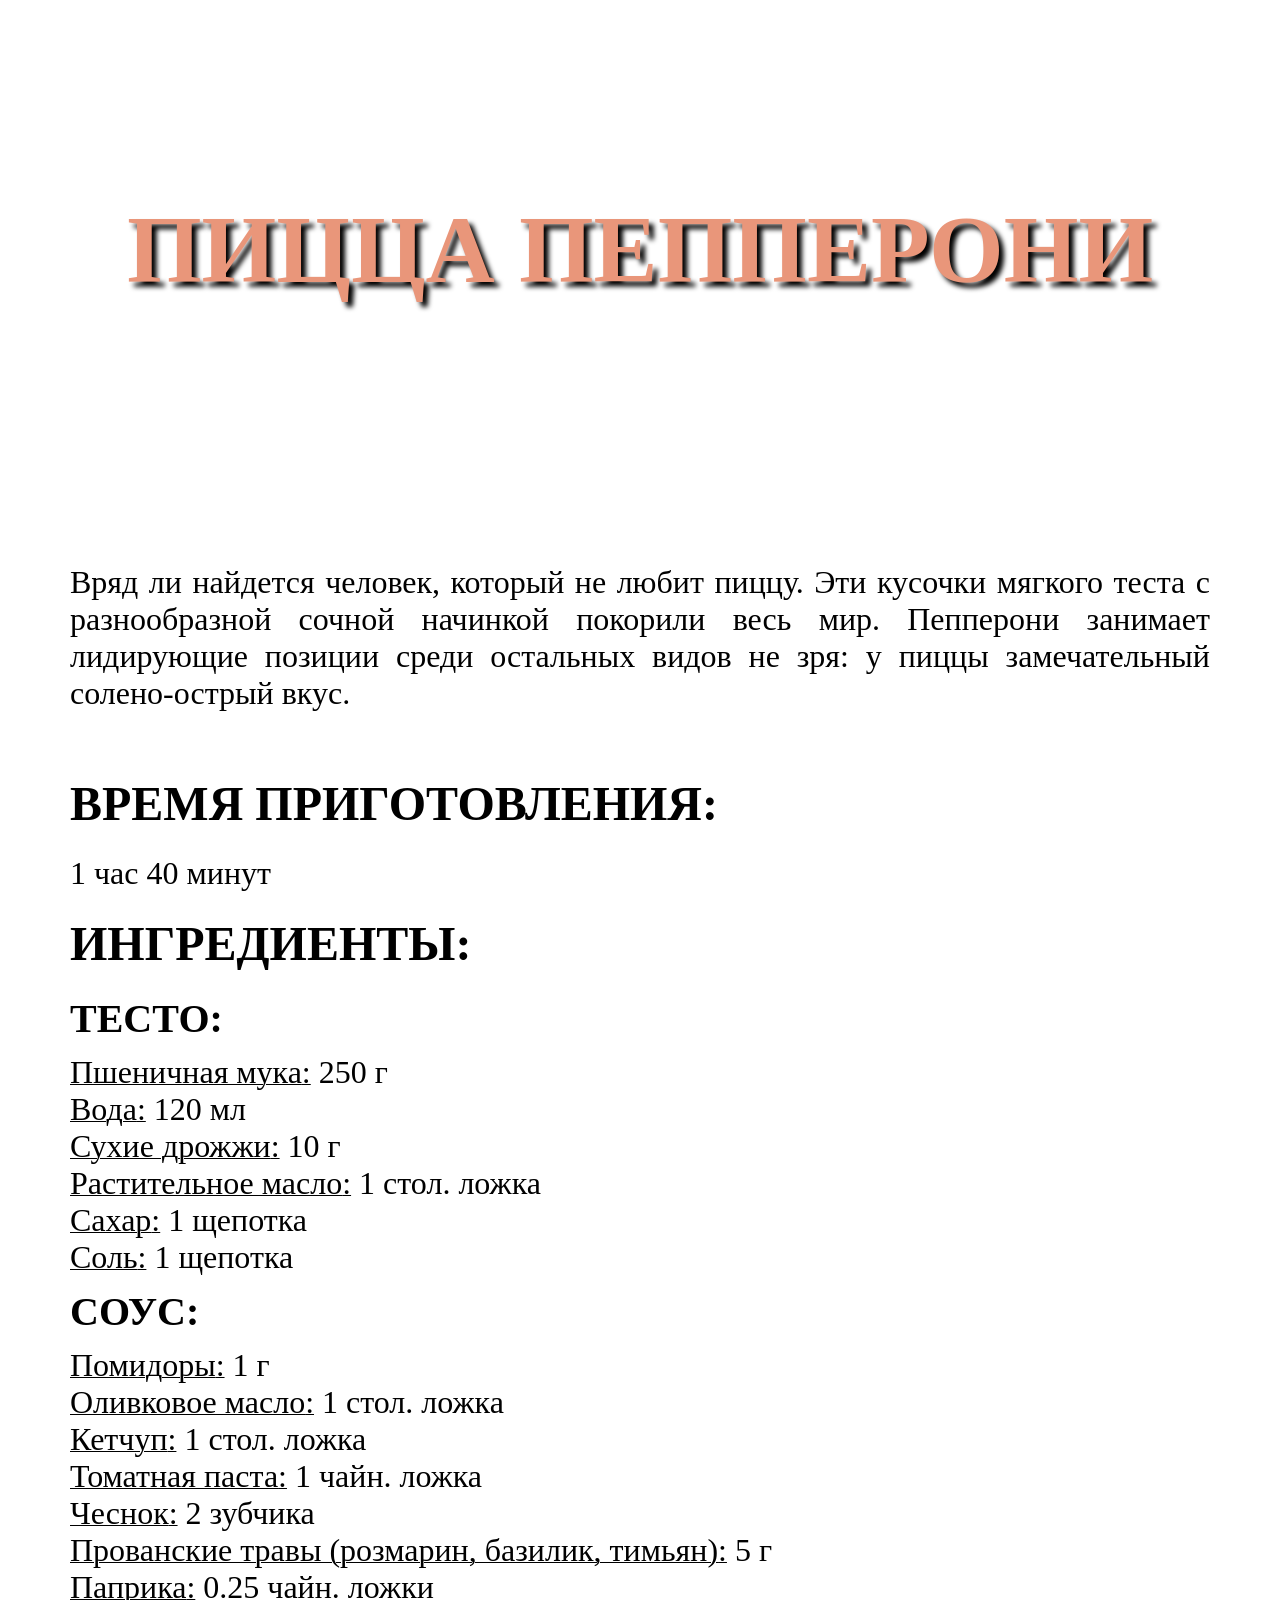
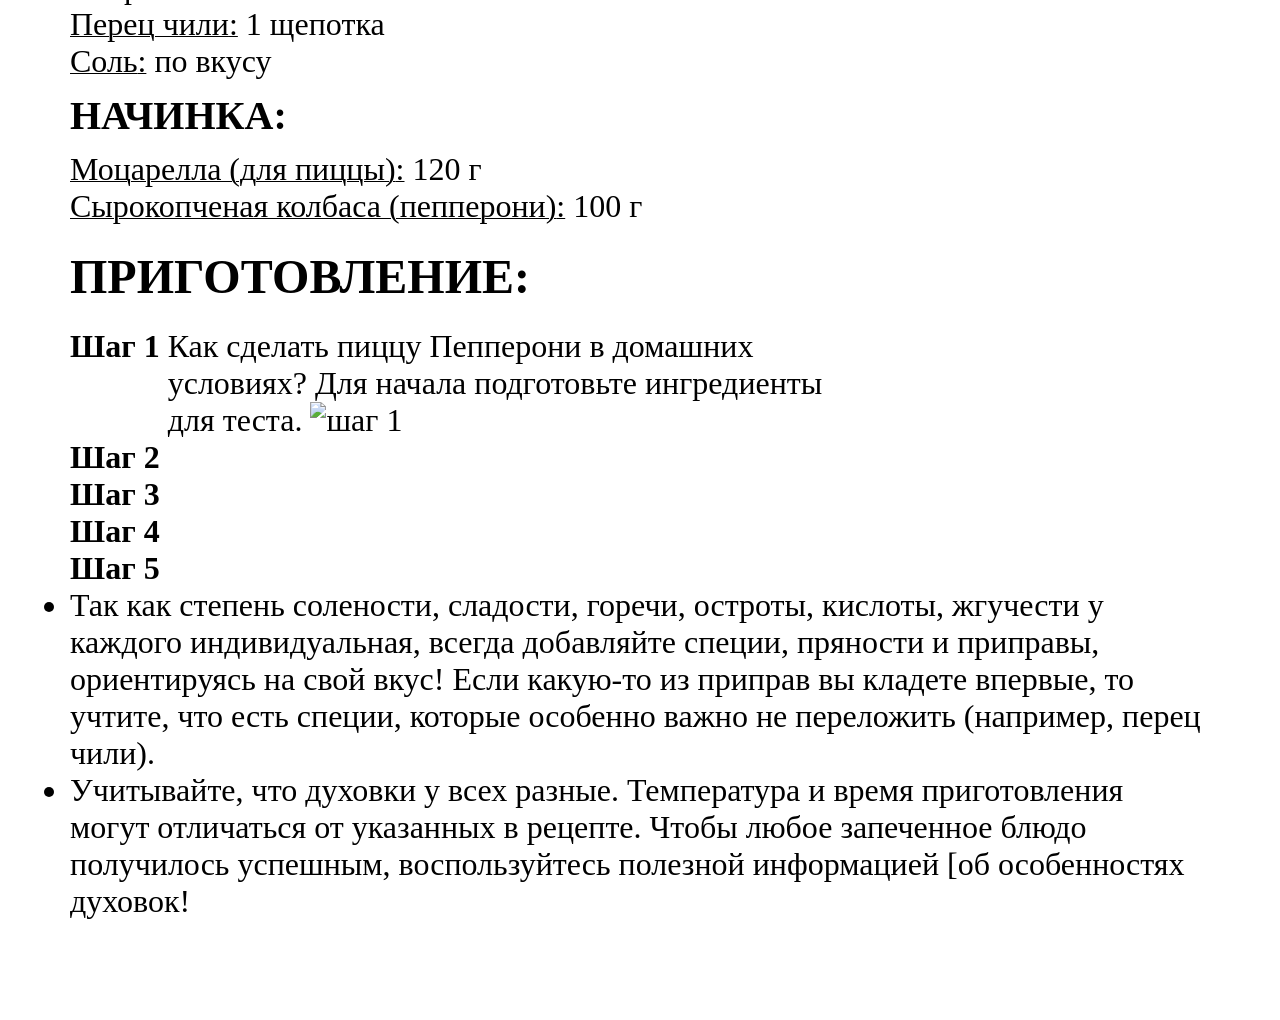
==== index.html @ 0c483773 "Доделано до приготовления" ====
<!DOCTYPE html>
<html lang="en">
<head>
    <meta charset="UTF-8">
    <meta name="viewport" content="width=device-width, initial-scale=1.0">
    <title>Рецепт пиццы пепперони</title>
    <link rel="stylesheet" href="style.css">
</head>
<body>
    <h1>Пицца пепперони</h1>
    <div class="container">
        <p class="desc">
            Вряд ли найдется человек, который не любит пиццу. Эти кусочки мягкого теста с разнообразной сочной начинкой покорили весь мир. Пепперони занимает лидирующие позиции среди остальных видов не зря: у пиццы замечательный солено-острый вкус.
        </p>
        <h2>Время приготовления:</h2>
        <p>1 час 40 минут</p>
        <h2>Ингредиенты:</h2>

        <h3>ТЕСТО:</h3>
        <dl>
            <dt>Пшеничная мука</dt>
            <dd>250 г</dd>
            <br />
            <dt>Вода</dt>
            <dd>120 мл</dd>
            <br />
            <dt>Сухие дрожжи</dt>
            <dd>10 г</dd>
            <br />
            <dt>Растительное масло</dt>
            <dd>1 стол. ложка</dd>
            <br />
            <dt>Сахар</dt>
            <dd>1 щепотка</dd>
            <br />
            <dt>Соль</dt>
            <dd>1 щепотка</dd>            
        </dl>

        <h3>СОУС:</h3>
        <dl>
            <dt>Помидоры</dt>
            <dd>1 г</dd>
            <br />
            <dt>Оливковое масло</dt>
            <dd>1 стол. ложка</dd>
            <br />
            <dt>Кетчуп</dt>
            <dd>1 стол. ложка</dd>
            <br />
            <dt>Томатная паста</dt>
            <dd>1 чайн. ложка</dd>
            <br />
            <dt>Чеснок</dt>
            <dd>2 зубчика</dd>
            <br />
            <dt>Прованские травы (розмарин, базилик, тимьян)</dt>
            <dd>5 г</dd> 
            <br />
            <dt>Паприка</dt>    
            <dd>0.25 чайн. ложки</dd>
            <br />  
            <dt>Перец чили</dt>    
            <dd>1 щепотка</dd>
            <br /> 
            <dt>Соль</dt>    
            <dd>по вкусу</dd>
        </dl>

        <h3>НАЧИНКА:</h3>
        <dl>
            <dt>Моцарелла (для пиццы)</dt>    
            <dd>120 г</dd>
            <br /> 
            <dt>Сырокопченая колбаса (пепперони)</dt>    
            <dd>100 г</dd>
        </dl>
      
        <h2>Приготовление:</h2>
        <ol>
            <li>
                <p>
                    Как сделать пиццу Пепперони в домашних условиях? Для начала подготовьте ингредиенты для теста.
                    <img class="step-img" src="images/step1.jpg" alt="шаг 1" />
                </p>
                
            </li>
            <li>
                
            </li>
            <li>
                
            </li>
            <li>
                
            </li>
            <li>
                
            </li>
        </ol>

        <ul>
            <li>
                Так как степень солености, сладости, горечи, остроты, кислоты, жгучести у каждого индивидуальная, всегда добавляйте специи, пряности и приправы, ориентируясь на свой вкус! Если какую-то из приправ вы кладете впервые, то учтите, что есть специи, которые особенно важно не переложить (например, перец чили).
            </li>
            <li>
                Учитывайте, что духовки у всех разные. Температура и время приготовления могут отличаться от указанных в рецепте. Чтобы любое запеченное блюдо получилось успешным, воспользуйтесь полезной информацией [об особенностях духовок!
            </li>
        </ul>
    </div>
    
</body>
</html>
---- style.css ----
* {
    padding: 0;
    margin: 0;
    box-sizing: border-box;
}

h1 {
    background-image: url("images/bg.jpg");
    background-size: cover;
    background-position: center 70%;
    text-align: center;
    text-transform: uppercase;
    font-size: 6em;
    line-height: 500px;
    color: darksalmon;
    text-shadow: 5px 5px 5px black;
}

h2 {
    font-size: 3em;
    text-transform: uppercase;
    margin-top: 0.5em;
    margin-bottom: 0.5em;
}

h3 {
    font-size: 2.5em;
    text-transform: uppercase;
    margin-top: 0.3em;
    margin-bottom: 0.3em;
}

p, dl, ol, ul {
    font-size: 2em;
}

dt {
    text-decoration: underline 0.5px;
}

dt::after {
    content: ': ';
  }

dd, dt {
    display: inline-block;
}

ol {
    list-style-position: inside;
    list-style-type: none;
    counter-reset: number;
}

ol li::before {
    content: 'Шаг ' counter(number);
    counter-increment: number;
    font-weight: bold;
}

ol p {
    font-size: 1em;
    display: inline-block;
    margin-right: 20px;
    max-width: calc(100% - 460px);
    vertical-align: top;
}

.container {
    width: 1140px;
    margin: 0 auto 100px auto;
}

.desc {
    text-align: justify;
    font-size: 2em;
    margin: 2em 0em;
}

.step-img {
    max-width: 400px;
}
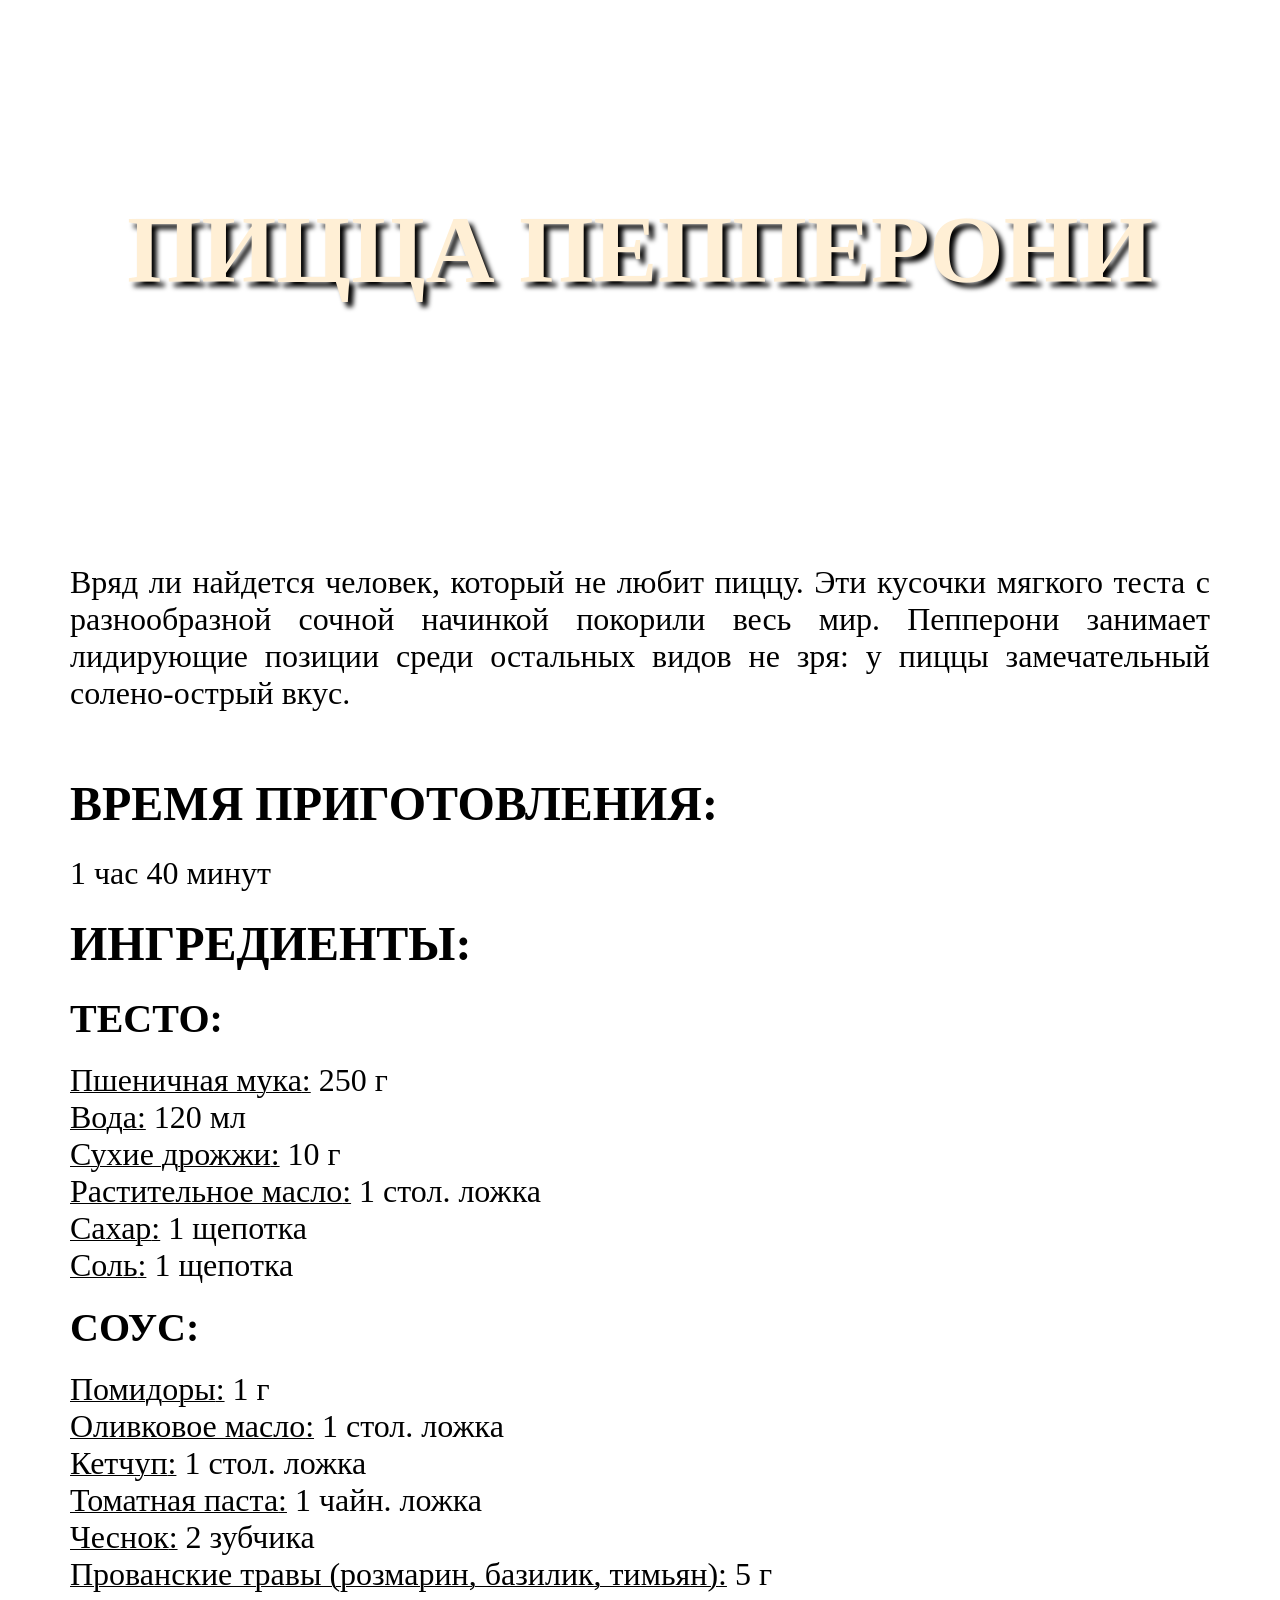
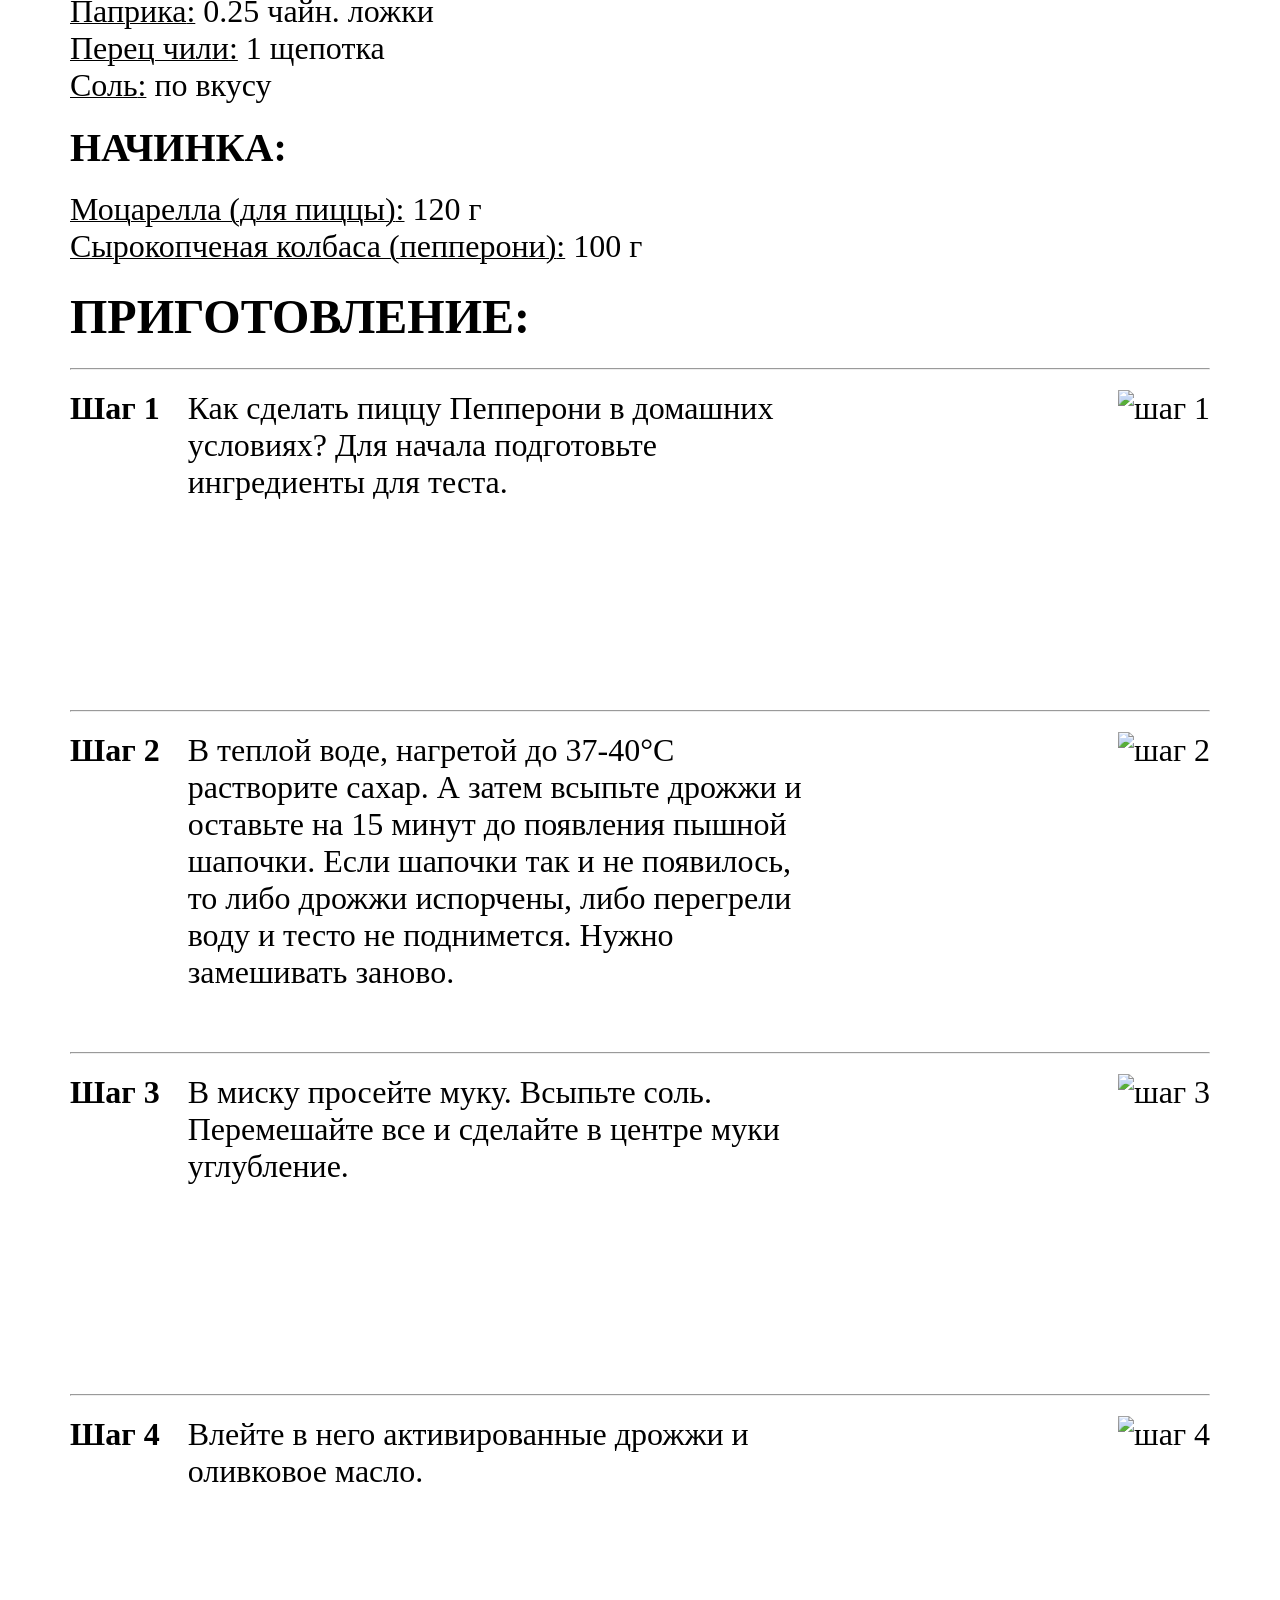
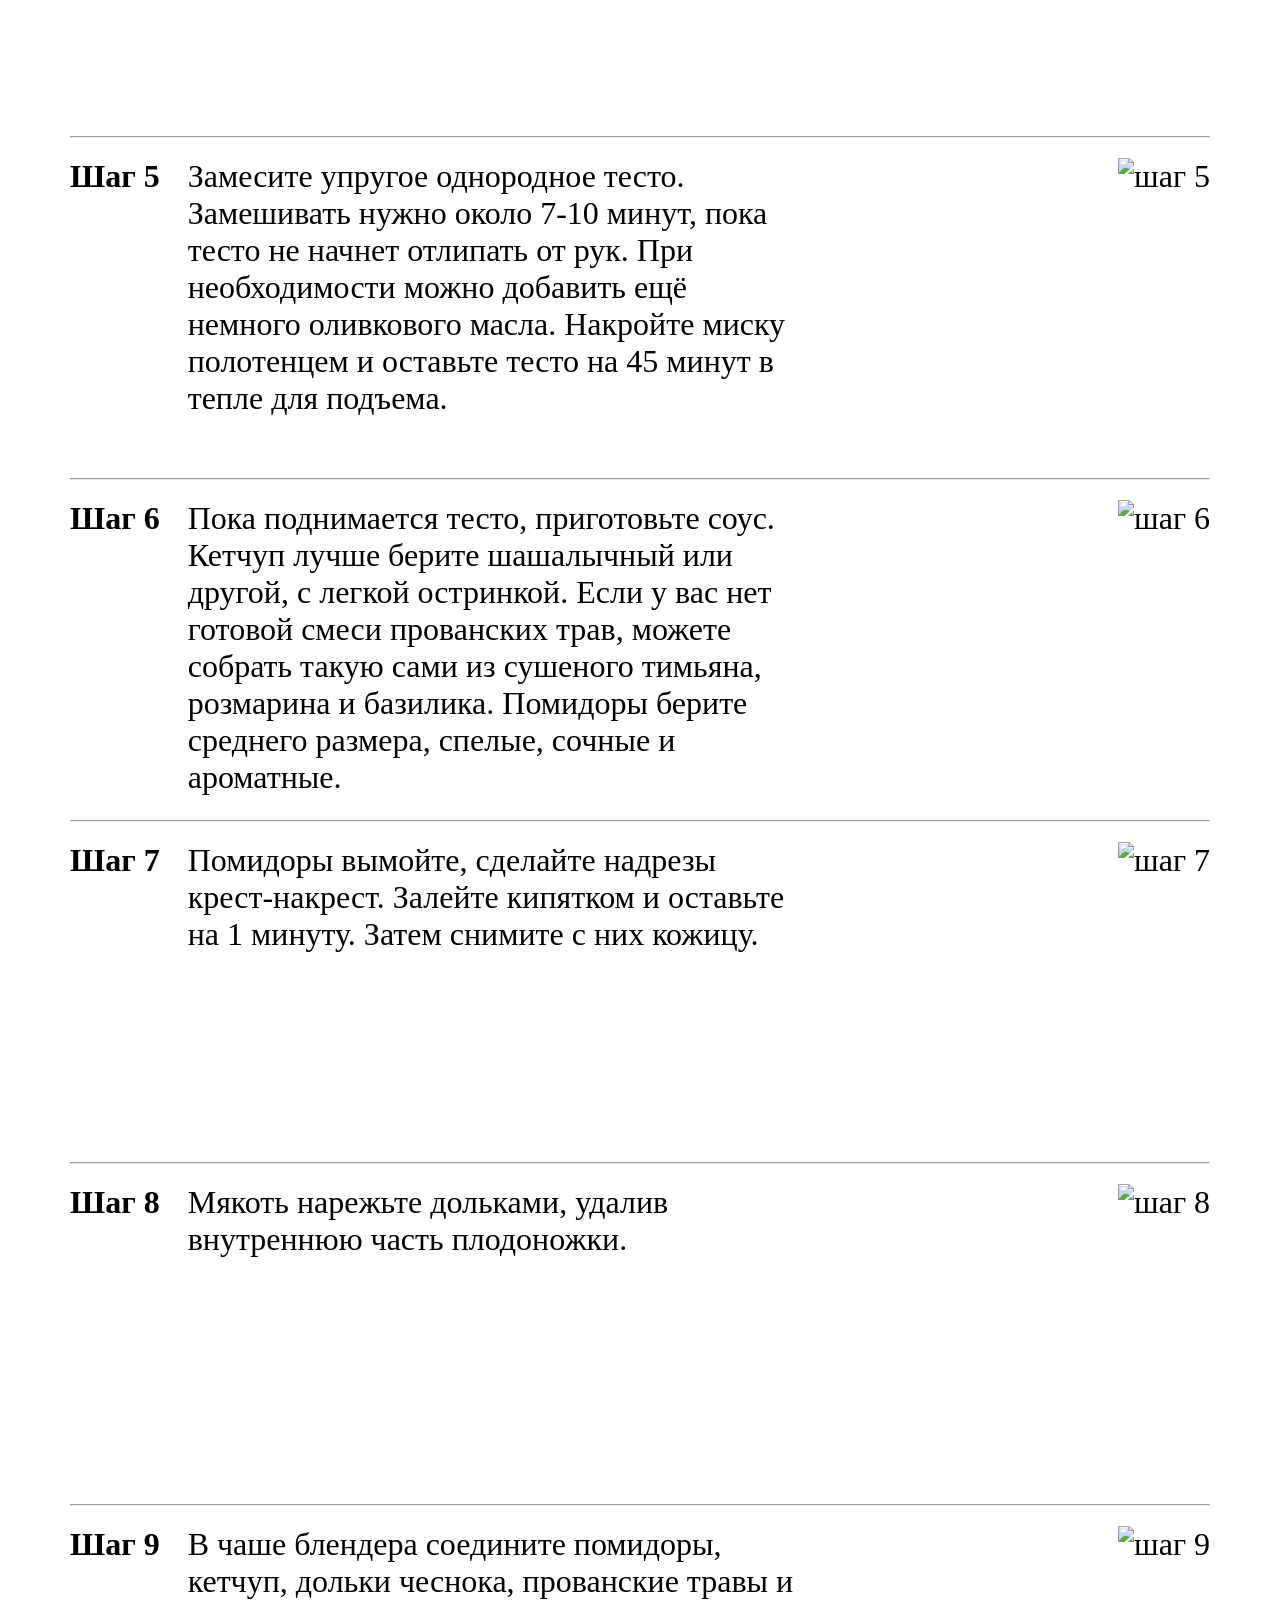
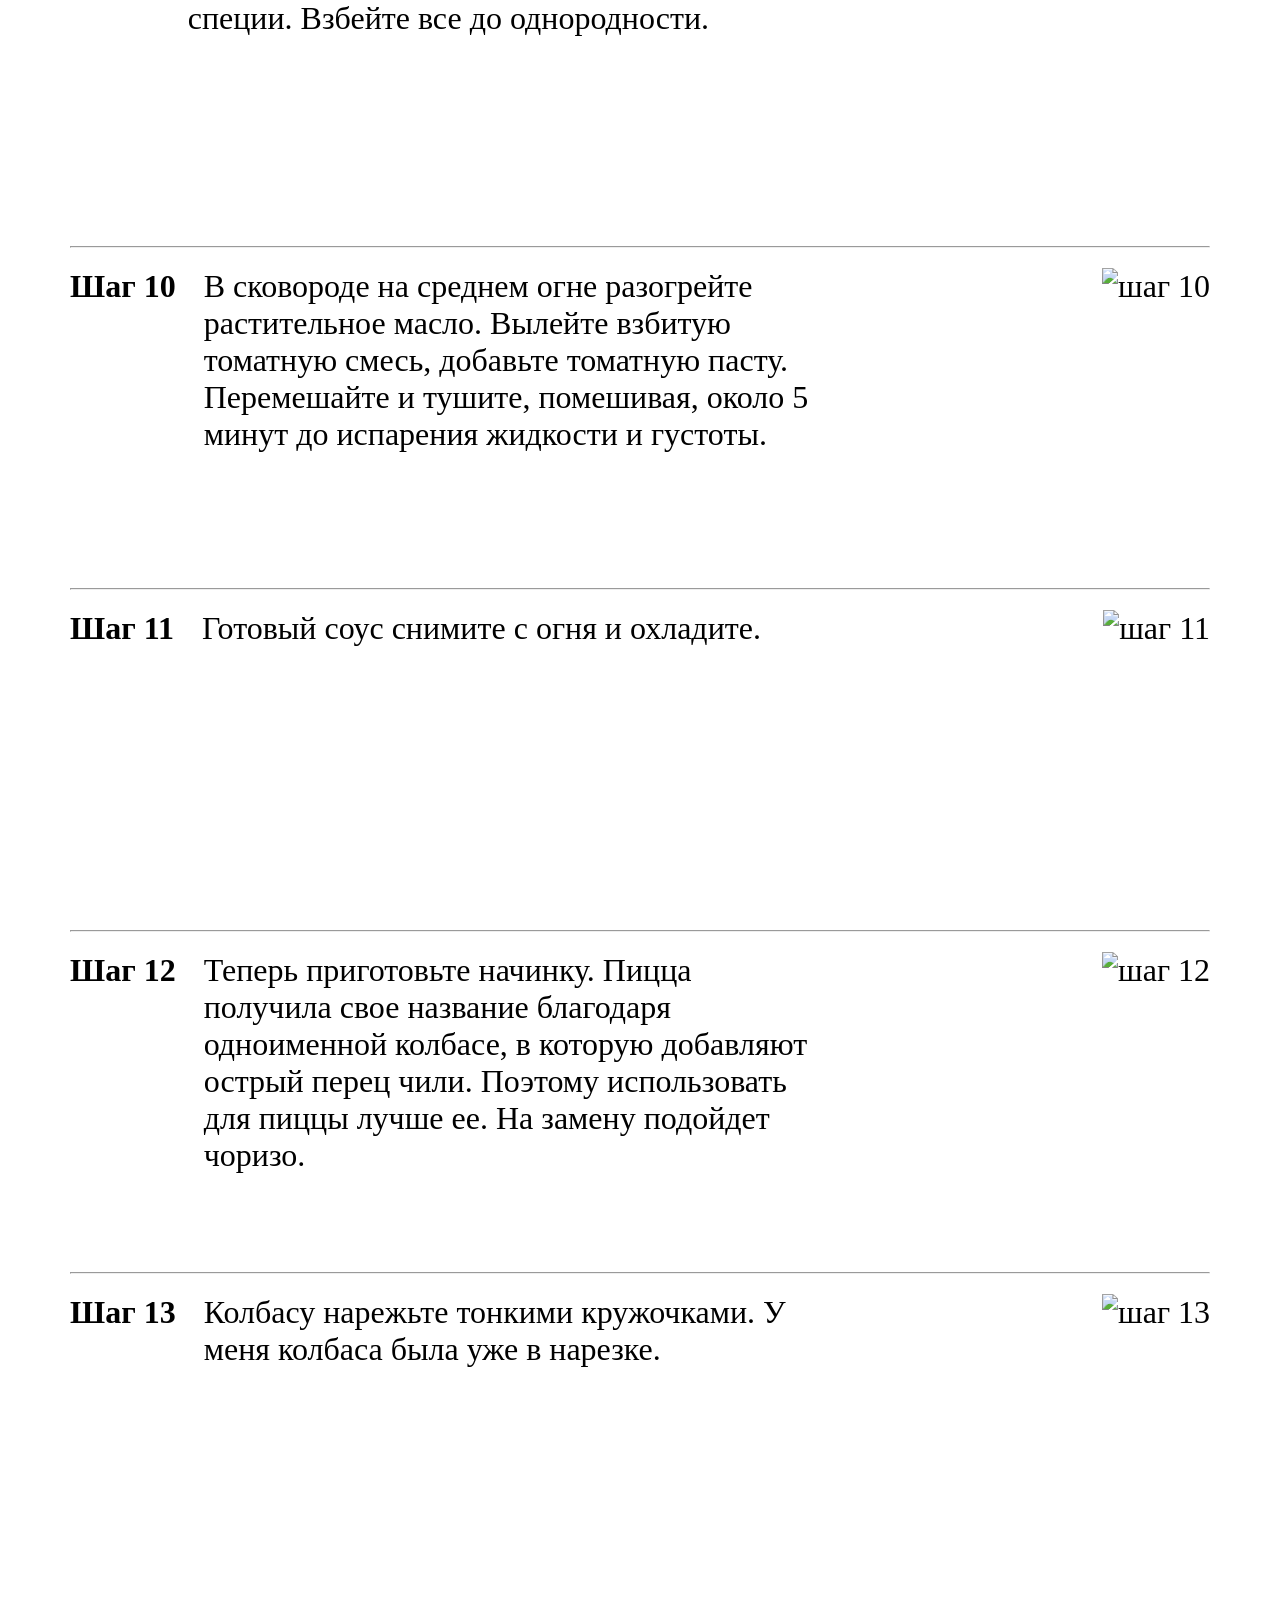
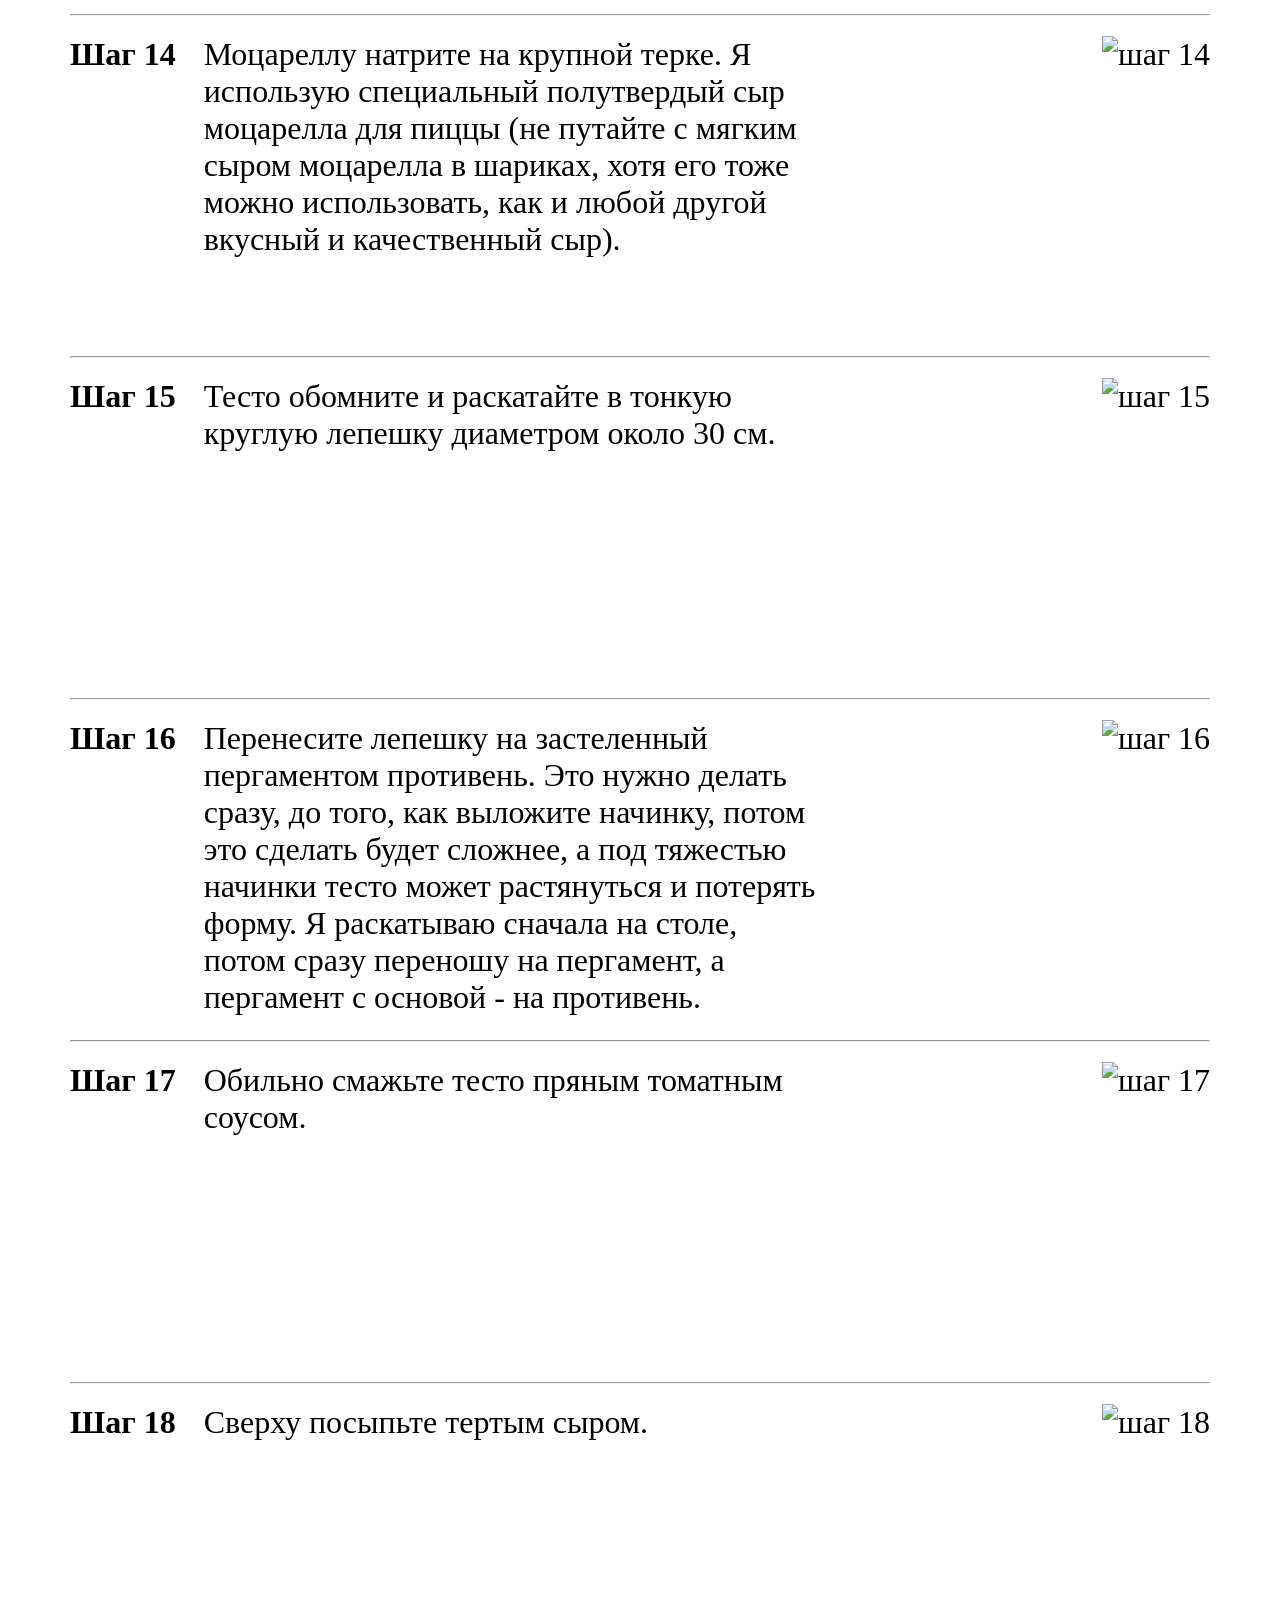
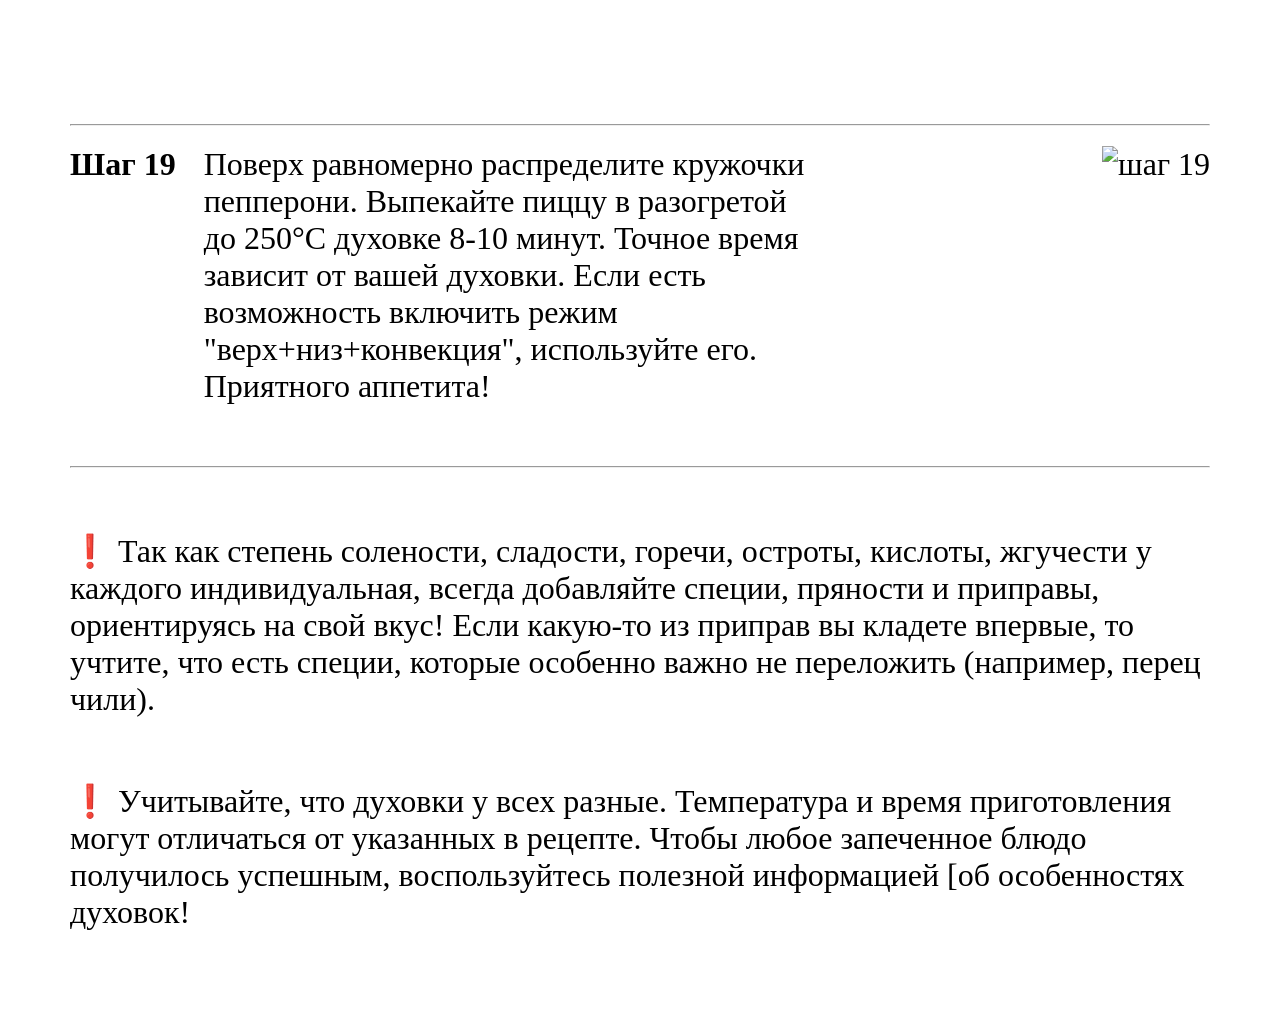
==== commit 4e2c51b1: "Доделано до конца" ====
--- a/index.html
+++ b/index.html
@@ -12,6 +12,7 @@
         <p class="desc">
             Вряд ли найдется человек, который не любит пиццу. Эти кусочки мягкого теста с разнообразной сочной начинкой покорили весь мир. Пепперони занимает лидирующие позиции среди остальных видов не зря: у пиццы замечательный солено-острый вкус.
         </p>
+
         <h2>Время приготовления:</h2>
         <p>1 час 40 минут</p>
         <h2>Ингредиенты:</h2>
@@ -78,33 +79,148 @@
       
         <h2>Приготовление:</h2>
         <ol>
+            <hr>
             <li>
                 <p>
                     Как сделать пиццу Пепперони в домашних условиях? Для начала подготовьте ингредиенты для теста.
-                    <img class="step-img" src="images/step1.jpg" alt="шаг 1" />
-                </p>
-                
-            </li>
-            <li>
-                
-            </li>
-            <li>
-                
-            </li>
-            <li>
-                
-            </li>
-            <li>
-                
-            </li>
+                </p>
+                <img class="step-img" src="images/step1.jpg" alt="шаг 1" />
+            </li>
+            <hr>
+            <li>
+                <p>
+                    В теплой воде, нагретой до 37-40°С растворите сахар. А затем всыпьте дрожжи и оставьте на 15 минут до появления пышной шапочки. Если шапочки так и не появилось, то либо дрожжи испорчены, либо перегрели воду и тесто не поднимется. Нужно замешивать заново.
+                </p>
+                <img class="step-img" src="images/step2.jpg" alt="шаг 2" />
+            </li>
+            <hr>
+            <li>
+                <p>
+                    В миску просейте муку. Всыпьте соль. Перемешайте все и сделайте в центре муки углубление.
+                </p>
+                <img class="step-img" src="images/step3.jpg" alt="шаг 3" />
+            </li>
+            <hr>
+            <li>
+                <p>
+                    Влейте в него активированные дрожжи и оливковое масло.
+                </p>
+                <img class="step-img" src="images/step4.jpg" alt="шаг 4" />
+            </li>
+            <hr>
+            <li>
+                <p>
+                    Замесите упругое однородное тесто. Замешивать нужно около 7-10 минут, пока тесто не начнет отлипать от рук. При необходимости можно добавить ещё немного оливкового масла. Накройте миску полотенцем и оставьте тесто на 45 минут в тепле для подъема.
+                </p>
+                <img class="step-img" src="images/step5.jpg" alt="шаг 5" />
+            </li>
+            <hr>
+            <li>
+                <p>
+                    Пока поднимается тесто, приготовьте соус. Кетчуп лучше берите шашалычный или другой, с легкой остринкой. Если у вас нет готовой смеси прованских трав, можете собрать такую сами из сушеного тимьяна, розмарина и базилика. Помидоры берите среднего размера, спелые, сочные и ароматные.
+                </p>
+                <img class="step-img" src="images/step6.jpg" alt="шаг 6" />
+            </li>
+            <hr>
+            <li>
+                <p>
+                    Помидоры вымойте, сделайте надрезы крест-накрест. Залейте кипятком и оставьте на 1 минуту. Затем снимите с них кожицу.
+                </p>
+                <img class="step-img" src="images/step7.jpg" alt="шаг 7" />
+            </li>
+            <hr>
+            <li>
+                <p>
+                    Мякоть нарежьте дольками, удалив внутреннюю часть плодоножки.
+                </p>
+                <img class="step-img" src="images/step8.jpg" alt="шаг 8" />
+            </li>
+            <hr>
+            <li>
+                <p>
+                    В чаше блендера соедините помидоры, кетчуп, дольки чеснока, прованские травы и специи. Взбейте все до однородности.
+                </p>
+                <img class="step-img" src="images/step9.jpg" alt="шаг 9" />
+            </li>
+            <hr>
+            <li>
+                <p>
+                    В сковороде на среднем огне разогрейте растительное масло. Вылейте взбитую томатную смесь, добавьте томатную пасту. Перемешайте и тушите, помешивая, около 5 минут до испарения жидкости и густоты.
+                </p>
+                <img class="step-img" src="images/step10.jpg" alt="шаг 10" />
+            </li>
+            <hr>
+            <li>
+                <p>
+                    Готовый соус снимите с огня и охладите.
+                </p>
+                <img class="step-img" src="images/step11.jpg" alt="шаг 11" />
+            </li>
+            <hr>
+            <li>
+                <p>
+                    Теперь приготовьте начинку. Пицца получила свое название благодаря одноименной колбасе, в которую добавляют острый перец чили. Поэтому использовать для пиццы лучше ее. На замену подойдет чоризо.
+                </p>
+                <img class="step-img" src="images/step12.jpg" alt="шаг 12" />
+            </li>
+            <hr>
+            <li>
+                <p>
+                    Колбасу нарежьте тонкими кружочками. У меня колбаса была уже в нарезке.
+                </p>
+                <img class="step-img" src="images/step13.jpg" alt="шаг 13" />
+            </li>
+            <hr>
+            <li>
+                <p>
+                    Моцареллу натрите на крупной терке. Я использую специальный полутвердый сыр моцарелла для пиццы (не путайте с мягким сыром моцарелла в шариках, хотя его тоже можно использовать, как и любой другой вкусный и качественный сыр).
+                </p>
+                <img class="step-img" src="images/step14.jpg" alt="шаг 14" />
+            </li>
+            <hr>
+            <li>
+                <p>
+                    Тесто обомните и раскатайте в тонкую круглую лепешку диаметром около 30 см.
+                </p>
+                <img class="step-img" src="images/step15.jpg" alt="шаг 15" />
+            </li>
+            <hr>
+            <li>
+                <p>
+                    Перенесите лепешку на застеленный пергаментом противень. Это нужно делать сразу, до того, как выложите начинку, потом это сделать будет сложнее, а под тяжестью начинки тесто может растянуться и потерять форму. Я раскатываю сначала на столе, потом сразу переношу на пергамент, а пергамент с основой - на противень.
+                </p>
+                <img class="step-img" src="images/step16.jpg" alt="шаг 16" />
+            </li>
+            <hr>
+            <li>
+                <p>
+                    Обильно смажьте тесто пряным томатным соусом.
+                </p>
+                <img class="step-img" src="images/step17.jpg" alt="шаг 17" />
+            </li>
+            <hr>
+            <li>
+                <p>
+                    Сверху посыпьте тертым сыром.
+                </p>
+                <img class="step-img" src="images/step18.jpg" alt="шаг 18" />
+            </li>
+            <hr>
+            <li>
+                <p>
+                    Поверх равномерно распределите кружочки пепперони. Выпекайте пиццу в разогретой до 250°С духовке 8-10 минут. Точное время зависит от вашей духовки. Если есть возможность включить режим "верх+низ+конвекция", используйте его. Приятного аппетита!
+                </p>
+                <img class="step-img" src="images/step19.jpg" alt="шаг 19" />
+            </li>
+            <hr>
         </ol>
 
         <ul>
-            <li>
-                Так как степень солености, сладости, горечи, остроты, кислоты, жгучести у каждого индивидуальная, всегда добавляйте специи, пряности и приправы, ориентируясь на свой вкус! Если какую-то из приправ вы кладете впервые, то учтите, что есть специи, которые особенно важно не переложить (например, перец чили).
-            </li>
-            <li>
-                Учитывайте, что духовки у всех разные. Температура и время приготовления могут отличаться от указанных в рецепте. Чтобы любое запеченное блюдо получилось успешным, воспользуйтесь полезной информацией [об особенностях духовок!
+            <li class="important">
+                &#10071; Так как степень солености, сладости, горечи, остроты, кислоты, жгучести у каждого индивидуальная, всегда добавляйте специи, пряности и приправы, ориентируясь на свой вкус! Если какую-то из приправ вы кладете впервые, то учтите, что есть специи, которые особенно важно не переложить (например, перец чили).
+            </li>
+            <li class="important">
+                &#10071; Учитывайте, что духовки у всех разные. Температура и время приготовления могут отличаться от указанных в рецепте. Чтобы любое запеченное блюдо получилось успешным, воспользуйтесь полезной информацией [об особенностях духовок!
             </li>
         </ul>
     </div>
--- a/style.css
+++ b/style.css
@@ -12,7 +12,7 @@
     text-transform: uppercase;
     font-size: 6em;
     line-height: 500px;
-    color: darksalmon;
+    color: papayawhip;
     text-shadow: 5px 5px 5px black;
 }
 
@@ -26,8 +26,8 @@
 h3 {
     font-size: 2.5em;
     text-transform: uppercase;
-    margin-top: 0.3em;
-    margin-bottom: 0.3em;
+    margin-top: 0.5em;
+    margin-bottom: 0.5em;
 }
 
 p, dl, ol, ul {
@@ -56,19 +56,28 @@
     content: 'Шаг ' counter(number);
     counter-increment: number;
     font-weight: bold;
+    
+}
+
+li {
+    margin: 20px 0px 20px 0px;
 }
 
 ol p {
     font-size: 1em;
     display: inline-block;
-    margin-right: 20px;
-    max-width: calc(100% - 460px);
+    max-width: calc(100% - 520px);
     vertical-align: top;
+    height: 300px;
+    margin-left: 20px;
+
 }
 
 .container {
     width: 1140px;
     margin: 0 auto 100px auto;
+    
+
 }
 
 .desc {
@@ -78,5 +87,11 @@
 }
 
 .step-img {
-    max-width: 400px;
-}+    max-width: 300px;
+    float: right;
+}
+
+.important {
+    margin: 2em 0em;
+    list-style-type: none;
+}
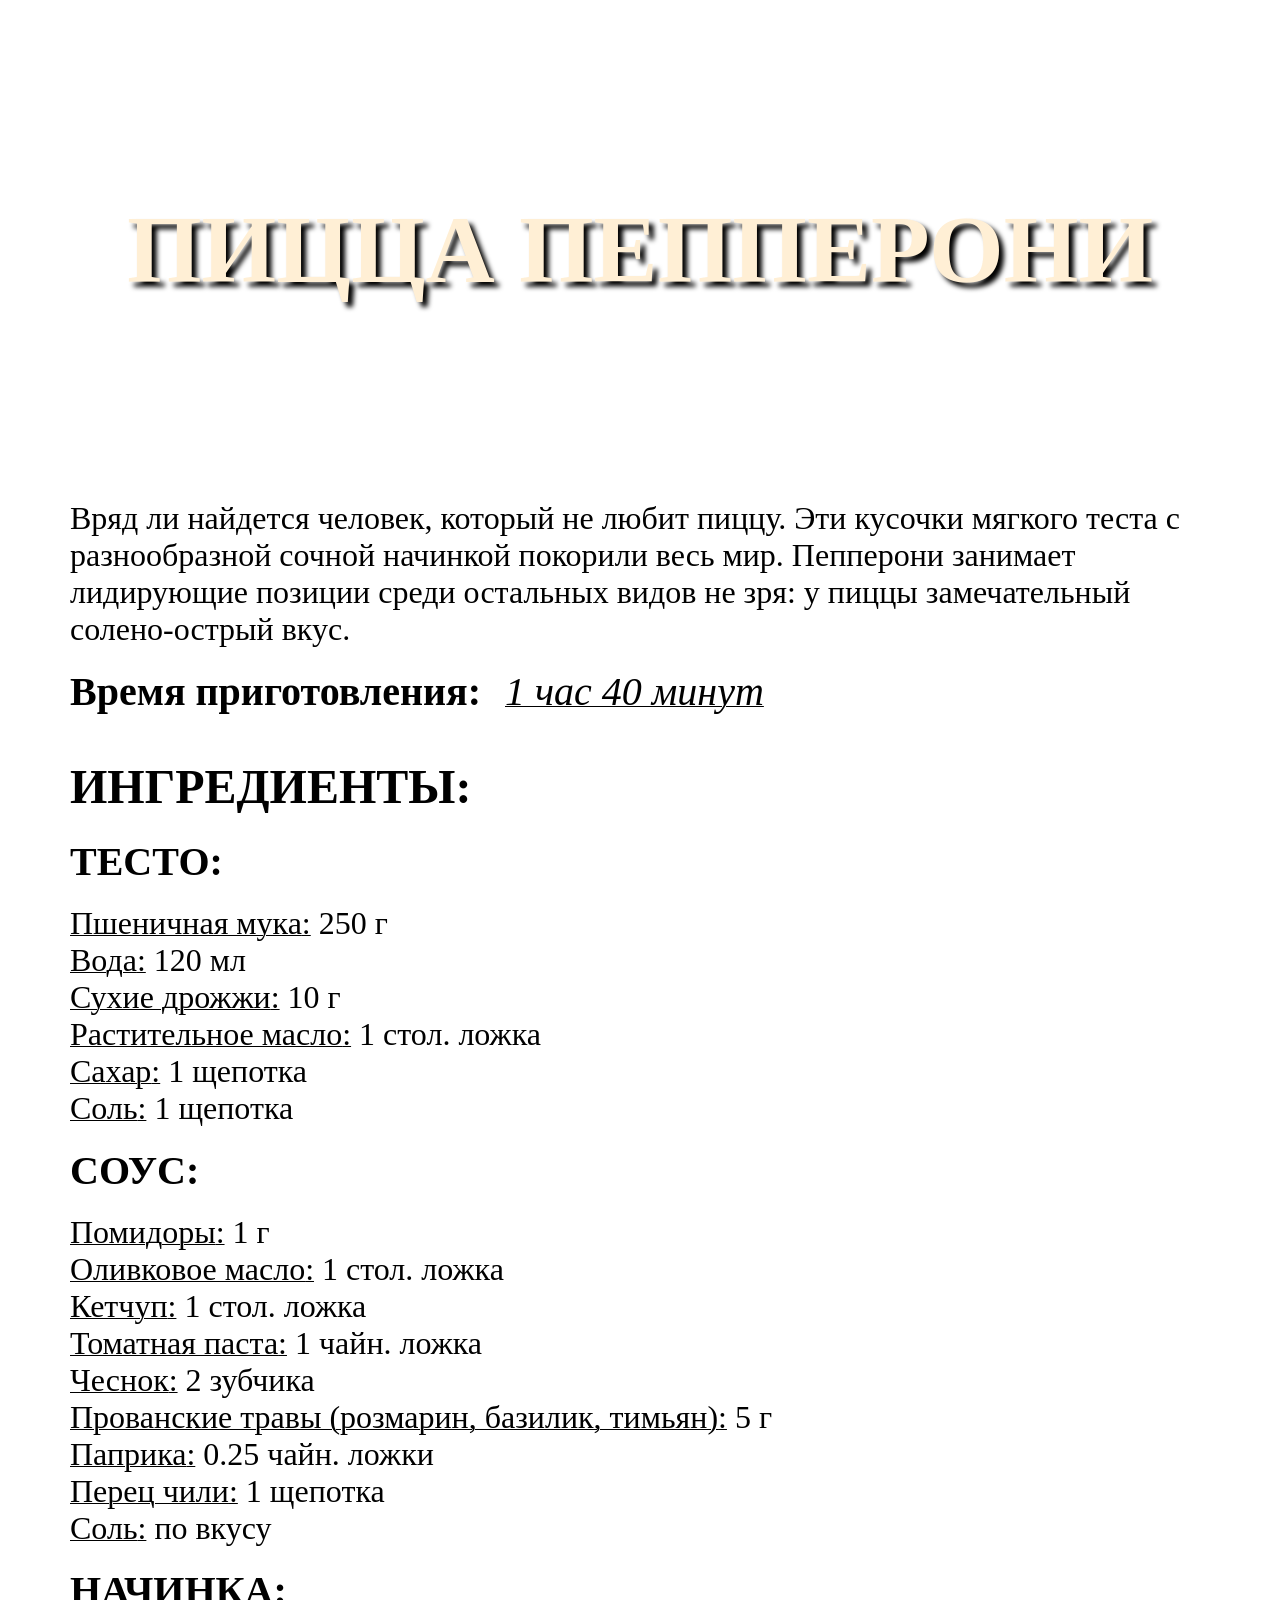
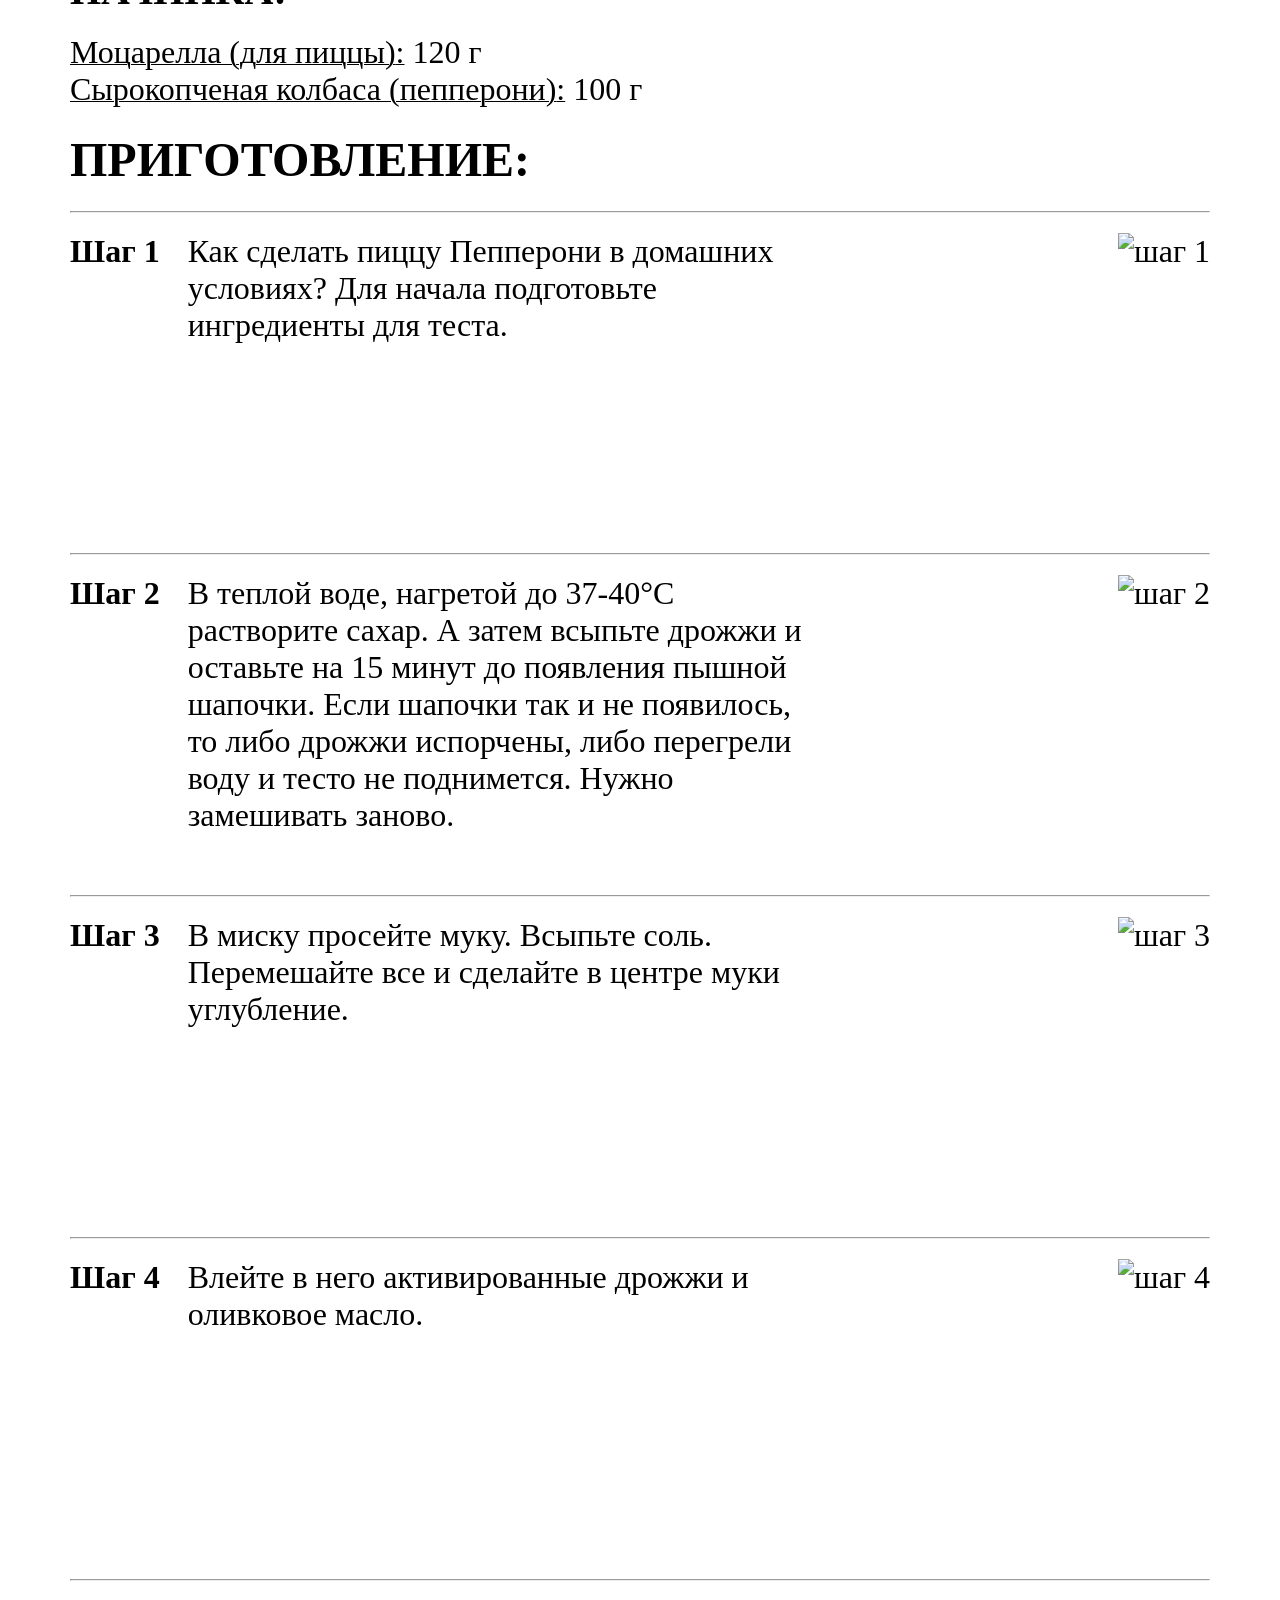
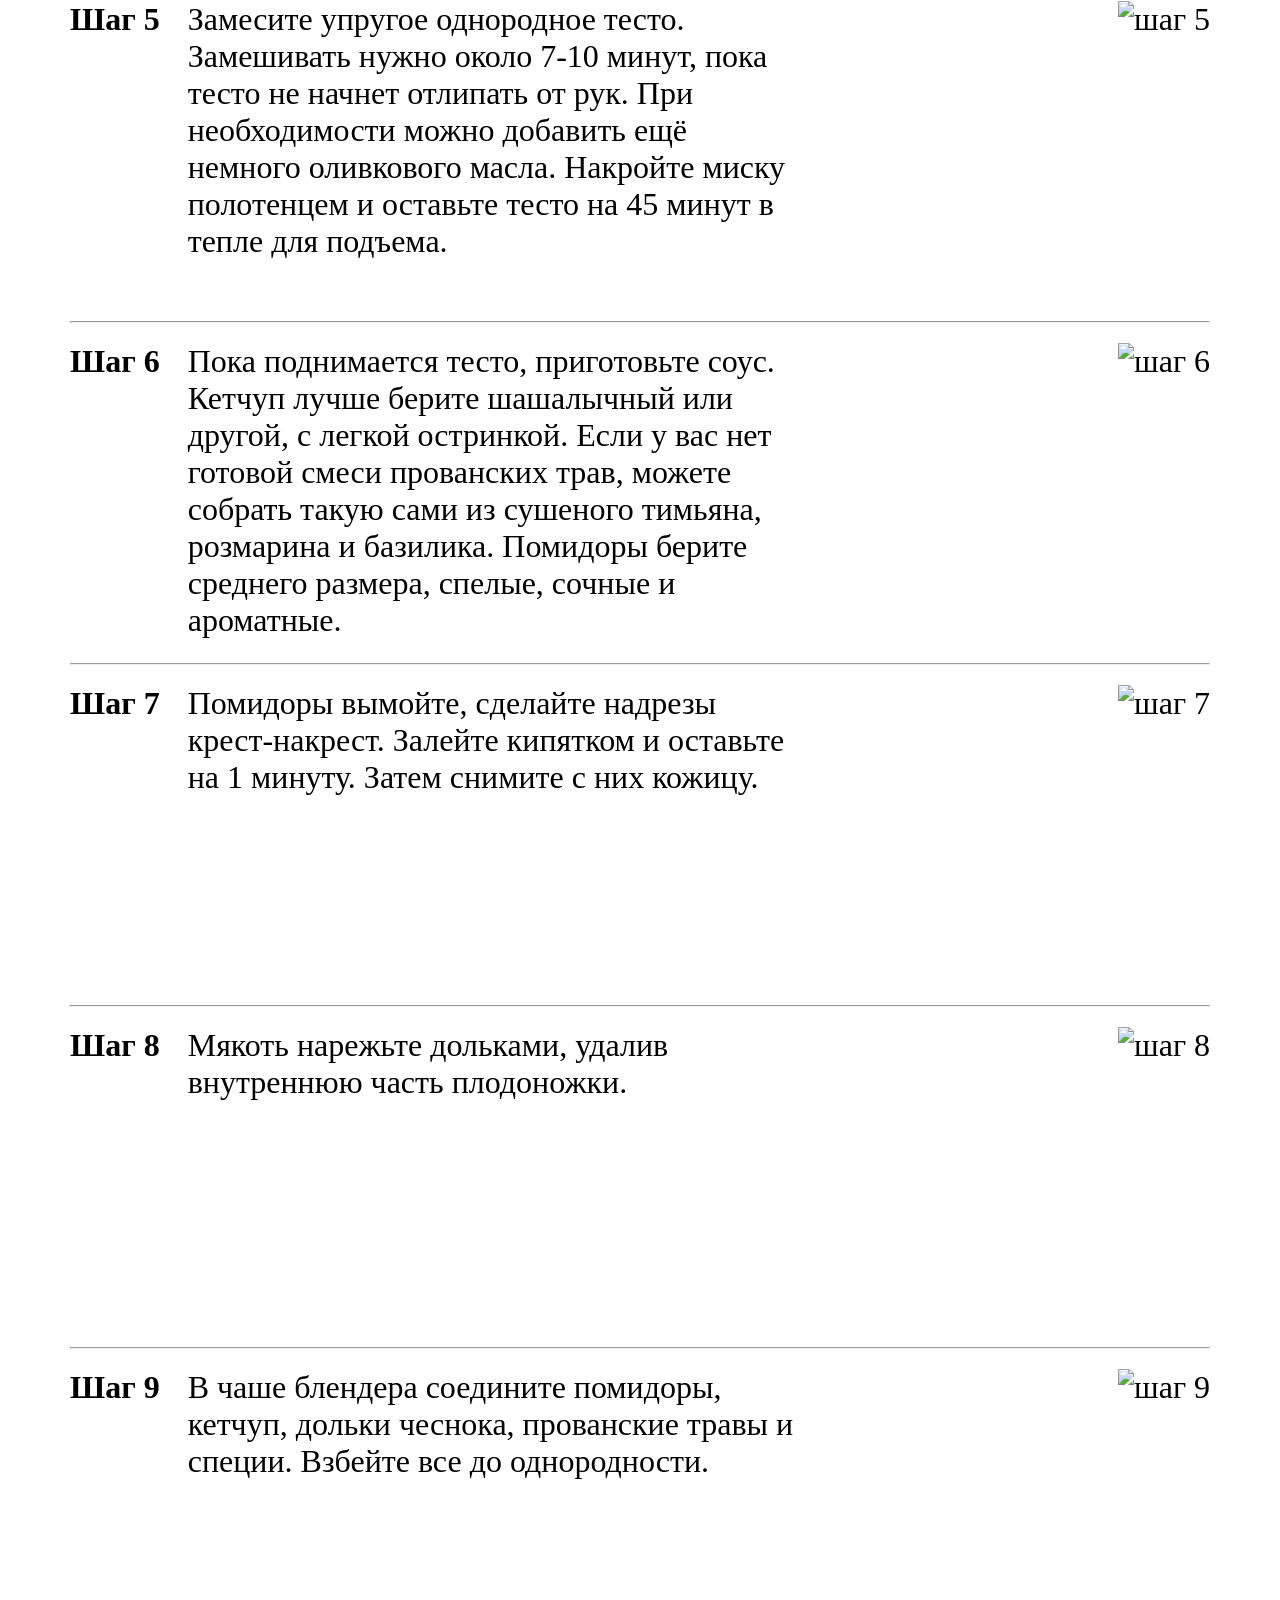
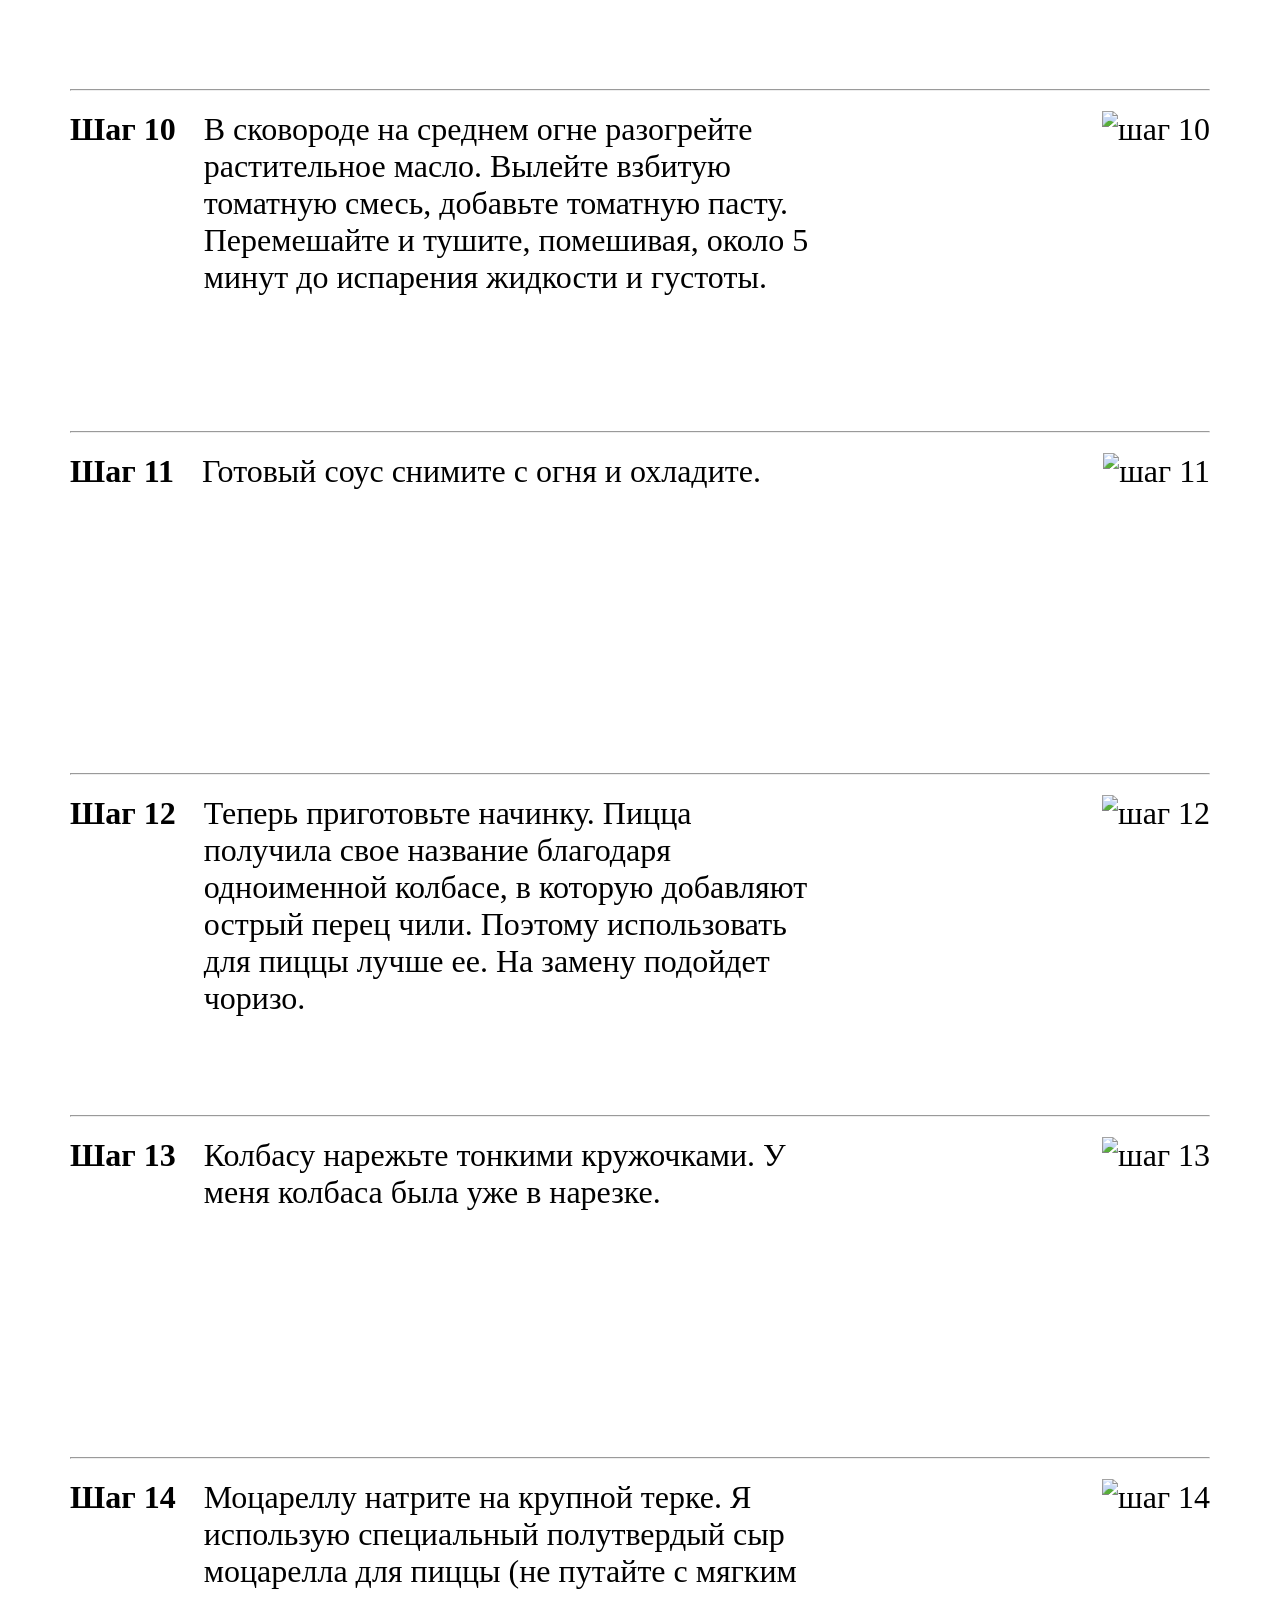
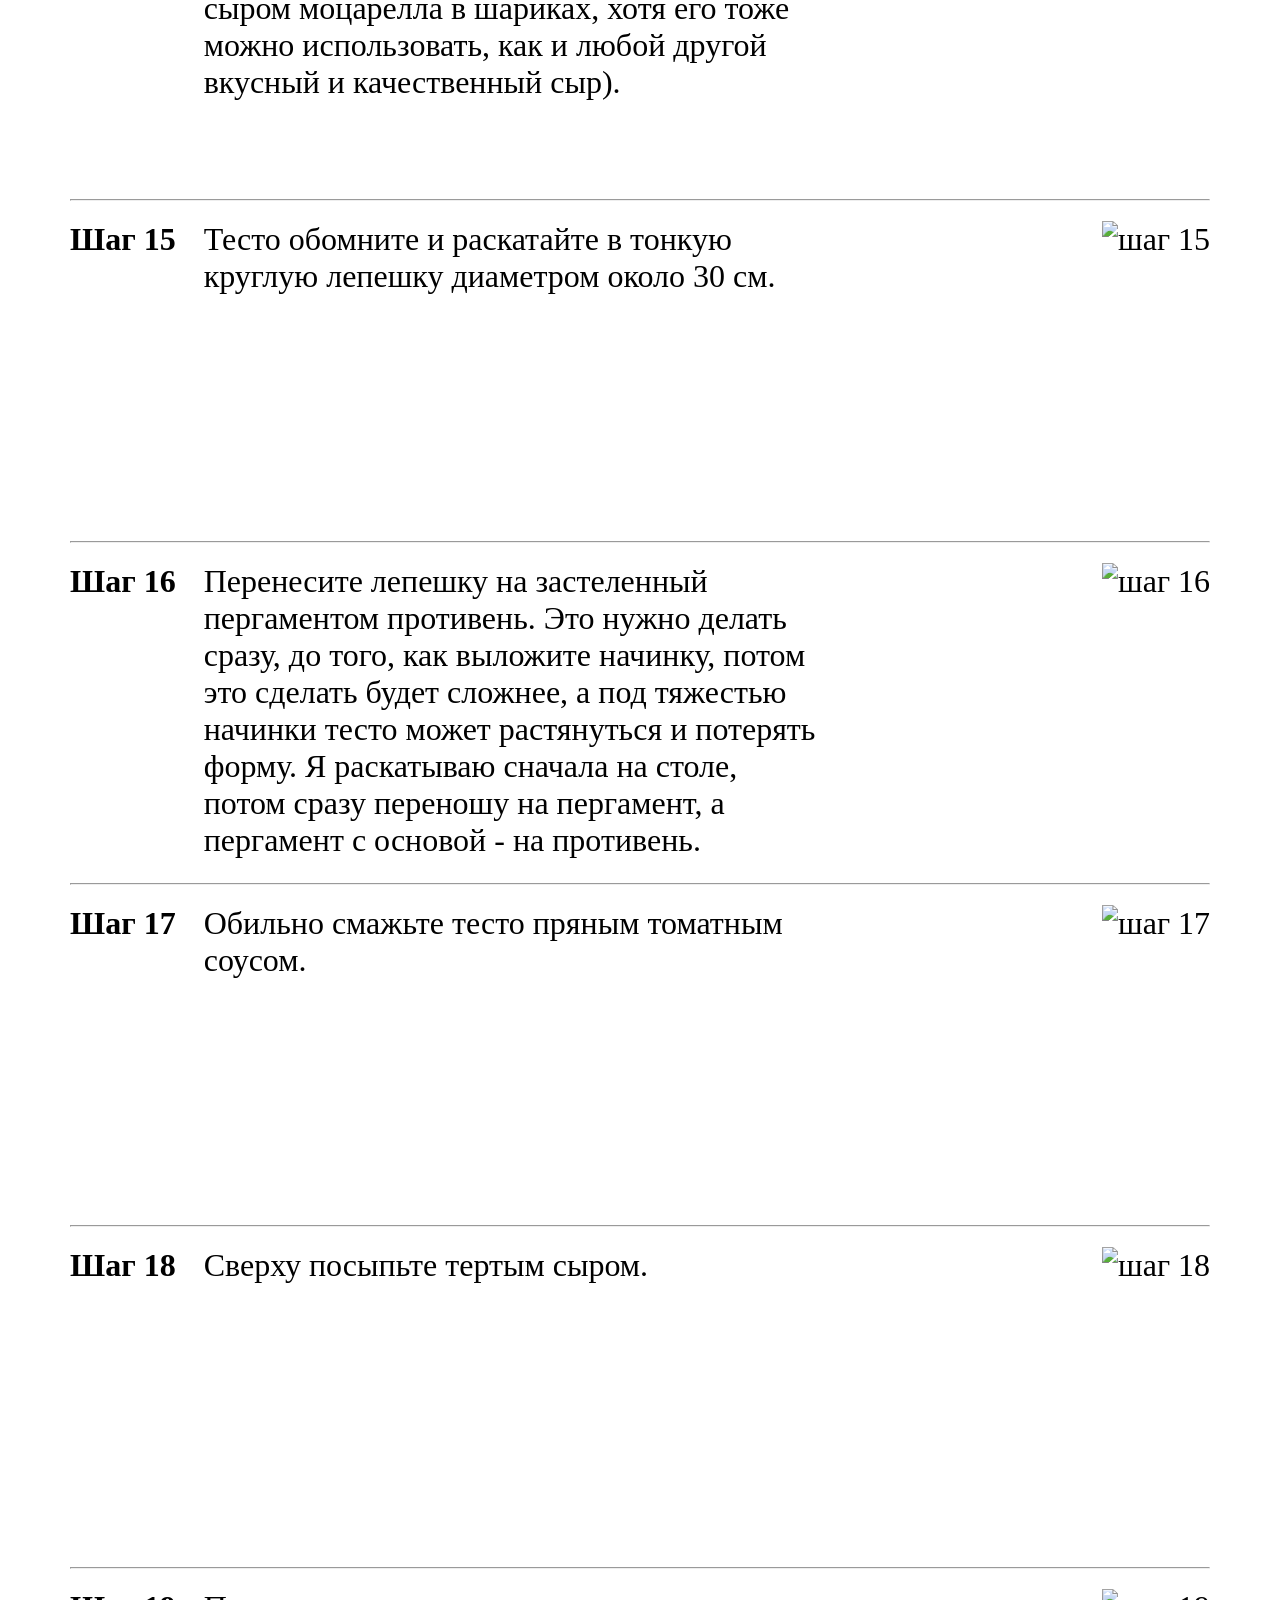
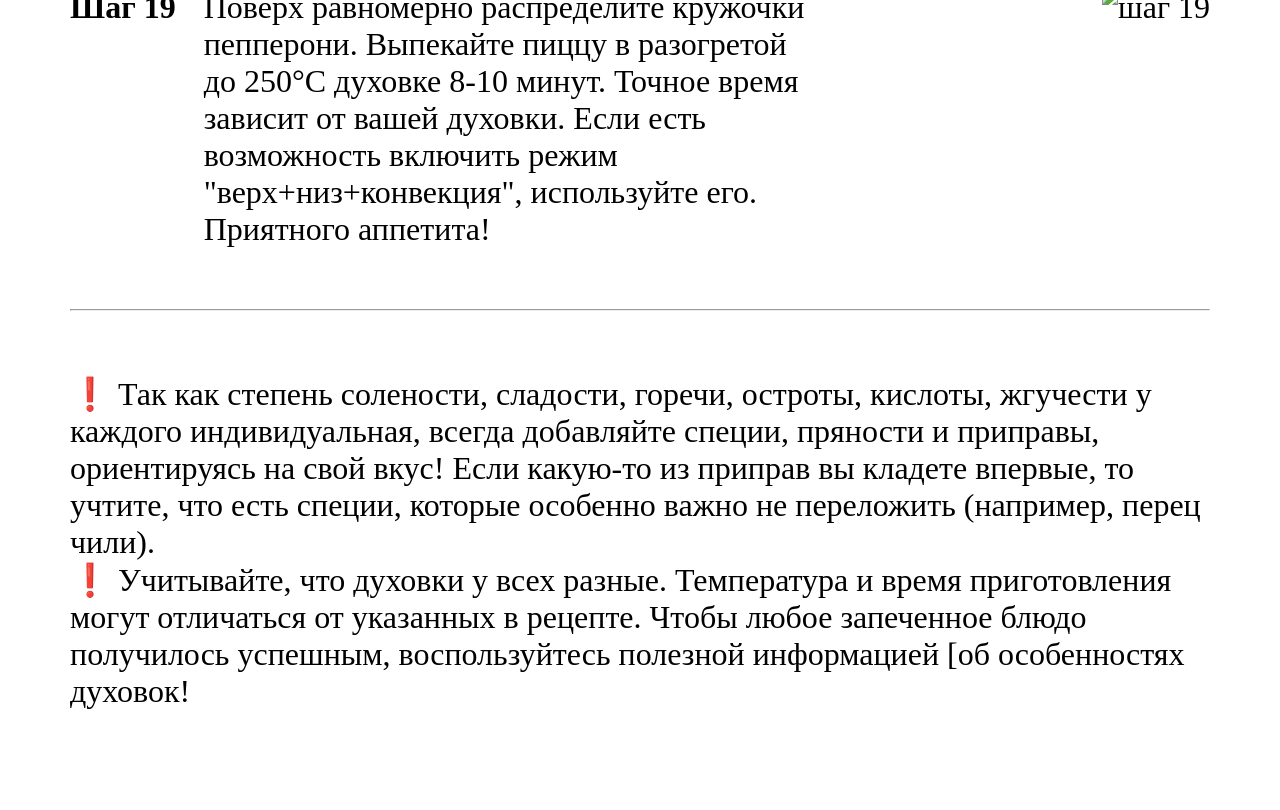
==== commit 001bf67e: "Добавили семантические тэги и БЭМ" ====
--- a/index.html
+++ b/index.html
@@ -7,223 +7,243 @@
     <link rel="stylesheet" href="style.css">
 </head>
 <body>
-    <h1>Пицца пепперони</h1>
-    <div class="container">
-        <p class="desc">
-            Вряд ли найдется человек, который не любит пиццу. Эти кусочки мягкого теста с разнообразной сочной начинкой покорили весь мир. Пепперони занимает лидирующие позиции среди остальных видов не зря: у пиццы замечательный солено-острый вкус.
-        </p>
-
-        <h2>Время приготовления:</h2>
-        <p>1 час 40 минут</p>
-        <h2>Ингредиенты:</h2>
-
-        <h3>ТЕСТО:</h3>
-        <dl>
-            <dt>Пшеничная мука</dt>
-            <dd>250 г</dd>
-            <br />
-            <dt>Вода</dt>
-            <dd>120 мл</dd>
-            <br />
-            <dt>Сухие дрожжи</dt>
-            <dd>10 г</dd>
-            <br />
-            <dt>Растительное масло</dt>
-            <dd>1 стол. ложка</dd>
-            <br />
-            <dt>Сахар</dt>
-            <dd>1 щепотка</dd>
-            <br />
-            <dt>Соль</dt>
-            <dd>1 щепотка</dd>            
-        </dl>
-
-        <h3>СОУС:</h3>
-        <dl>
-            <dt>Помидоры</dt>
-            <dd>1 г</dd>
-            <br />
-            <dt>Оливковое масло</dt>
-            <dd>1 стол. ложка</dd>
-            <br />
-            <dt>Кетчуп</dt>
-            <dd>1 стол. ложка</dd>
-            <br />
-            <dt>Томатная паста</dt>
-            <dd>1 чайн. ложка</dd>
-            <br />
-            <dt>Чеснок</dt>
-            <dd>2 зубчика</dd>
-            <br />
-            <dt>Прованские травы (розмарин, базилик, тимьян)</dt>
-            <dd>5 г</dd> 
-            <br />
-            <dt>Паприка</dt>    
-            <dd>0.25 чайн. ложки</dd>
-            <br />  
-            <dt>Перец чили</dt>    
-            <dd>1 щепотка</dd>
-            <br /> 
-            <dt>Соль</dt>    
-            <dd>по вкусу</dd>
-        </dl>
-
-        <h3>НАЧИНКА:</h3>
-        <dl>
-            <dt>Моцарелла (для пиццы)</dt>    
-            <dd>120 г</dd>
-            <br /> 
-            <dt>Сырокопченая колбаса (пепперони)</dt>    
-            <dd>100 г</dd>
-        </dl>
-      
-        <h2>Приготовление:</h2>
-        <ol>
-            <hr>
-            <li>
-                <p>
-                    Как сделать пиццу Пепперони в домашних условиях? Для начала подготовьте ингредиенты для теста.
+    <h1 class="header-banner">Пицца пепперони</h1>
+    <main class="container">
+        <section class="intro">
+            <article class="intro__article">
+                <p class="intro__p">
+                    Вряд ли найдется человек, который не любит пиццу. Эти кусочки мягкого теста с разнообразной сочной начинкой покорили весь мир. Пепперони занимает лидирующие позиции среди остальных видов не зря: у пиццы замечательный солено-острый вкус.
                 </p>
-                <img class="step-img" src="images/step1.jpg" alt="шаг 1" />
-            </li>
-            <hr>
-            <li>
-                <p>
-                    В теплой воде, нагретой до 37-40°С растворите сахар. А затем всыпьте дрожжи и оставьте на 15 минут до появления пышной шапочки. Если шапочки так и не появилось, то либо дрожжи испорчены, либо перегрели воду и тесто не поднимется. Нужно замешивать заново.
-                </p>
-                <img class="step-img" src="images/step2.jpg" alt="шаг 2" />
-            </li>
-            <hr>
-            <li>
-                <p>
-                    В миску просейте муку. Всыпьте соль. Перемешайте все и сделайте в центре муки углубление.
-                </p>
-                <img class="step-img" src="images/step3.jpg" alt="шаг 3" />
-            </li>
-            <hr>
-            <li>
-                <p>
-                    Влейте в него активированные дрожжи и оливковое масло.
-                </p>
-                <img class="step-img" src="images/step4.jpg" alt="шаг 4" />
-            </li>
-            <hr>
-            <li>
-                <p>
-                    Замесите упругое однородное тесто. Замешивать нужно около 7-10 минут, пока тесто не начнет отлипать от рук. При необходимости можно добавить ещё немного оливкового масла. Накройте миску полотенцем и оставьте тесто на 45 минут в тепле для подъема.
-                </p>
-                <img class="step-img" src="images/step5.jpg" alt="шаг 5" />
-            </li>
-            <hr>
-            <li>
-                <p>
-                    Пока поднимается тесто, приготовьте соус. Кетчуп лучше берите шашалычный или другой, с легкой остринкой. Если у вас нет готовой смеси прованских трав, можете собрать такую сами из сушеного тимьяна, розмарина и базилика. Помидоры берите среднего размера, спелые, сочные и ароматные.
-                </p>
-                <img class="step-img" src="images/step6.jpg" alt="шаг 6" />
-            </li>
-            <hr>
-            <li>
-                <p>
-                    Помидоры вымойте, сделайте надрезы крест-накрест. Залейте кипятком и оставьте на 1 минуту. Затем снимите с них кожицу.
-                </p>
-                <img class="step-img" src="images/step7.jpg" alt="шаг 7" />
-            </li>
-            <hr>
-            <li>
-                <p>
-                    Мякоть нарежьте дольками, удалив внутреннюю часть плодоножки.
-                </p>
-                <img class="step-img" src="images/step8.jpg" alt="шаг 8" />
-            </li>
-            <hr>
-            <li>
-                <p>
-                    В чаше блендера соедините помидоры, кетчуп, дольки чеснока, прованские травы и специи. Взбейте все до однородности.
-                </p>
-                <img class="step-img" src="images/step9.jpg" alt="шаг 9" />
-            </li>
-            <hr>
-            <li>
-                <p>
-                    В сковороде на среднем огне разогрейте растительное масло. Вылейте взбитую томатную смесь, добавьте томатную пасту. Перемешайте и тушите, помешивая, около 5 минут до испарения жидкости и густоты.
-                </p>
-                <img class="step-img" src="images/step10.jpg" alt="шаг 10" />
-            </li>
-            <hr>
-            <li>
-                <p>
-                    Готовый соус снимите с огня и охладите.
-                </p>
-                <img class="step-img" src="images/step11.jpg" alt="шаг 11" />
-            </li>
-            <hr>
-            <li>
-                <p>
-                    Теперь приготовьте начинку. Пицца получила свое название благодаря одноименной колбасе, в которую добавляют острый перец чили. Поэтому использовать для пиццы лучше ее. На замену подойдет чоризо.
-                </p>
-                <img class="step-img" src="images/step12.jpg" alt="шаг 12" />
-            </li>
-            <hr>
-            <li>
-                <p>
-                    Колбасу нарежьте тонкими кружочками. У меня колбаса была уже в нарезке.
-                </p>
-                <img class="step-img" src="images/step13.jpg" alt="шаг 13" />
-            </li>
-            <hr>
-            <li>
-                <p>
-                    Моцареллу натрите на крупной терке. Я использую специальный полутвердый сыр моцарелла для пиццы (не путайте с мягким сыром моцарелла в шариках, хотя его тоже можно использовать, как и любой другой вкусный и качественный сыр).
-                </p>
-                <img class="step-img" src="images/step14.jpg" alt="шаг 14" />
-            </li>
-            <hr>
-            <li>
-                <p>
-                    Тесто обомните и раскатайте в тонкую круглую лепешку диаметром около 30 см.
-                </p>
-                <img class="step-img" src="images/step15.jpg" alt="шаг 15" />
-            </li>
-            <hr>
-            <li>
-                <p>
-                    Перенесите лепешку на застеленный пергаментом противень. Это нужно делать сразу, до того, как выложите начинку, потом это сделать будет сложнее, а под тяжестью начинки тесто может растянуться и потерять форму. Я раскатываю сначала на столе, потом сразу переношу на пергамент, а пергамент с основой - на противень.
-                </p>
-                <img class="step-img" src="images/step16.jpg" alt="шаг 16" />
-            </li>
-            <hr>
-            <li>
-                <p>
-                    Обильно смажьте тесто пряным томатным соусом.
-                </p>
-                <img class="step-img" src="images/step17.jpg" alt="шаг 17" />
-            </li>
-            <hr>
-            <li>
-                <p>
-                    Сверху посыпьте тертым сыром.
-                </p>
-                <img class="step-img" src="images/step18.jpg" alt="шаг 18" />
-            </li>
-            <hr>
-            <li>
-                <p>
-                    Поверх равномерно распределите кружочки пепперони. Выпекайте пиццу в разогретой до 250°С духовке 8-10 минут. Точное время зависит от вашей духовки. Если есть возможность включить режим "верх+низ+конвекция", используйте его. Приятного аппетита!
-                </p>
-                <img class="step-img" src="images/step19.jpg" alt="шаг 19" />
-            </li>
-            <hr>
-        </ol>
-
-        <ul>
-            <li class="important">
-                &#10071; Так как степень солености, сладости, горечи, остроты, кислоты, жгучести у каждого индивидуальная, всегда добавляйте специи, пряности и приправы, ориентируясь на свой вкус! Если какую-то из приправ вы кладете впервые, то учтите, что есть специи, которые особенно важно не переложить (например, перец чили).
-            </li>
-            <li class="important">
-                &#10071; Учитывайте, что духовки у всех разные. Температура и время приготовления могут отличаться от указанных в рецепте. Чтобы любое запеченное блюдо получилось успешным, воспользуйтесь полезной информацией [об особенностях духовок!
-            </li>
-        </ul>
-    </div>
+            </article>
+        </section>
+        
+        <section class="cook-time">
+            <h2 class="cook-time__header">Время приготовления:</h2>
+            <p class="cook-time__value">1 час 40 минут</p>
+        </section>
+        
+        <section class="ingredients">
+            <h2 class="ingredients__header">Ингредиенты:</h2>
+            <article class="element ingredients__element">
+                <h3 class="element__header">ТЕСТО:</h3>
+                <dl class="element__list">
+                    <dt>Пшеничная мука</dt>
+                    <dd>250 г</dd>
+                    <br />
+                    <dt>Вода</dt>
+                    <dd>120 мл</dd>
+                    <br />
+                    <dt>Сухие дрожжи</dt>
+                    <dd>10 г</dd>
+                    <br />
+                    <dt>Растительное масло</dt>
+                    <dd>1 стол. ложка</dd>
+                    <br />
+                    <dt>Сахар</dt>
+                    <dd>1 щепотка</dd>
+                    <br />
+                    <dt>Соль</dt>
+                    <dd>1 щепотка</dd>            
+                </dl>
+            </article>
+
+            <article class="element ingredients__element">
+                <h3 class="element__header">СОУС:</h3>
+                <dl class="element__list">
+                    <dt>Помидоры</dt>
+                    <dd>1 г</dd>
+                    <br />
+                    <dt>Оливковое масло</dt>
+                    <dd>1 стол. ложка</dd>
+                    <br />
+                    <dt>Кетчуп</dt>
+                    <dd>1 стол. ложка</dd>
+                    <br />
+                    <dt>Томатная паста</dt>
+                    <dd>1 чайн. ложка</dd>
+                    <br />
+                    <dt>Чеснок</dt>
+                    <dd>2 зубчика</dd>
+                    <br />
+                    <dt>Прованские травы (розмарин, базилик, тимьян)</dt>
+                    <dd>5 г</dd> 
+                    <br />
+                    <dt>Паприка</dt>    
+                    <dd>0.25 чайн. ложки</dd>
+                    <br />  
+                    <dt>Перец чили</dt>    
+                    <dd>1 щепотка</dd>
+                    <br /> 
+                    <dt>Соль</dt>    
+                    <dd>по вкусу</dd>
+                </dl>
+            </article>
+
+            <article class="element ingredients__element">
+                <h3 class="element__header">НАЧИНКА:</h3>
+                <dl class="element__list">
+                    <dt>Моцарелла (для пиццы)</dt>    
+                    <dd>120 г</dd>
+                    <br /> 
+                    <dt>Сырокопченая колбаса (пепперони)</dt>    
+                    <dd>100 г</dd>
+                </dl>
+            </article>
+        </section>
+
+        <section class="cooking">
+            <h2 class="cooking__header">Приготовление:</h2>
+            <article class="cooking__main">
+                <ol class="cooking__process">
+                    <hr>
+                    <li class="cooking__step cooking-step">
+                        <p class="cooking-step__discription">
+                            Как сделать пиццу Пепперони в домашних условиях? Для начала подготовьте ингредиенты для теста.
+                        </p>
+                        <img class="cooking-step__img" src="images/step1.jpg" alt="шаг 1" />
+                    </li>
+                    <hr>
+                    <li class="cooking__step cooking-step">
+                        <p class="cooking-step__discription">
+                            В теплой воде, нагретой до 37-40°С растворите сахар. А затем всыпьте дрожжи и оставьте на 15 минут до появления пышной шапочки. Если шапочки так и не появилось, то либо дрожжи испорчены, либо перегрели воду и тесто не поднимется. Нужно замешивать заново.
+                        </p>
+                        <img class="cooking-step__img" src="images/step2.jpg" alt="шаг 2" />
+                    </li>
+                    <hr>
+                    <li class="cooking__step cooking-step">
+                        <p class="cooking-step__discription">
+                            В миску просейте муку. Всыпьте соль. Перемешайте все и сделайте в центре муки углубление.
+                        </p>
+                        <img class="cooking-step__img" src="images/step3.jpg" alt="шаг 3" />
+                    </li>
+                    <hr>
+                    <li class="cooking__step cooking-step">
+                        <p class="cooking-step__discription">
+                            Влейте в него активированные дрожжи и оливковое масло.
+                        </p>
+                        <img class="cooking-step__img" src="images/step4.jpg" alt="шаг 4" />
+                    </li>
+                    <hr>
+                    <li class="cooking__step cooking-step">
+                        <p class="cooking-step__discription">
+                            Замесите упругое однородное тесто. Замешивать нужно около 7-10 минут, пока тесто не начнет отлипать от рук. При необходимости можно добавить ещё немного оливкового масла. Накройте миску полотенцем и оставьте тесто на 45 минут в тепле для подъема.
+                        </p>
+                        <img class="cooking-step__img" src="images/step5.jpg" alt="шаг 5" />
+                    </li>
+                    <hr>
+                    <li class="cooking__step cooking-step">
+                        <p class="cooking-step__discription">
+                            Пока поднимается тесто, приготовьте соус. Кетчуп лучше берите шашалычный или другой, с легкой остринкой. Если у вас нет готовой смеси прованских трав, можете собрать такую сами из сушеного тимьяна, розмарина и базилика. Помидоры берите среднего размера, спелые, сочные и ароматные.
+                        </p>
+                        <img class="cooking-step__img" src="images/step6.jpg" alt="шаг 6" />
+                    </li>
+                    <hr>
+                    <li class="cooking__step cooking-step">
+                        <p class="cooking-step__discription">
+                            Помидоры вымойте, сделайте надрезы крест-накрест. Залейте кипятком и оставьте на 1 минуту. Затем снимите с них кожицу.
+                        </p>
+                        <img class="cooking-step__img" src="images/step7.jpg" alt="шаг 7" />
+                    </li>
+                    <hr>
+                    <li class="cooking__step cooking-step">
+                        <p class="cooking-step__discription">
+                            Мякоть нарежьте дольками, удалив внутреннюю часть плодоножки.
+                        </p>
+                        <img class="cooking-step__img" src="images/step8.jpg" alt="шаг 8" />
+                    </li>
+                    <hr>
+                    <li class="cooking__step cooking-step">
+                        <p class="cooking-step__discription">
+                            В чаше блендера соедините помидоры, кетчуп, дольки чеснока, прованские травы и специи. Взбейте все до однородности.
+                        </p>
+                        <img class="cooking-step__img" src="images/step9.jpg" alt="шаг 9" />
+                    </li>
+                    <hr>
+                    <li class="cooking__step cooking-step">
+                        <p class="cooking-step__discription">
+                            В сковороде на среднем огне разогрейте растительное масло. Вылейте взбитую томатную смесь, добавьте томатную пасту. Перемешайте и тушите, помешивая, около 5 минут до испарения жидкости и густоты.
+                        </p>
+                        <img class="cooking-step__img" src="images/step10.jpg" alt="шаг 10" />
+                    </li>
+                    <hr>
+                    <li class="cooking__step cooking-step">
+                        <p class="cooking-step__discription">
+                            Готовый соус снимите с огня и охладите.
+                        </p>
+                        <img class="cooking-step__img" src="images/step11.jpg" alt="шаг 11" />
+                    </li>
+                    <hr>
+                    <li class="cooking__step cooking-step">
+                        <p class="cooking-step__discription">
+                            Теперь приготовьте начинку. Пицца получила свое название благодаря одноименной колбасе, в которую добавляют острый перец чили. Поэтому использовать для пиццы лучше ее. На замену подойдет чоризо.
+                        </p>
+                        <img class="cooking-step__img" src="images/step12.jpg" alt="шаг 12" />
+                    </li>
+                    <hr>
+                    <li class="cooking__step cooking-step">
+                        <p class="cooking-step__discription">
+                            Колбасу нарежьте тонкими кружочками. У меня колбаса была уже в нарезке.
+                        </p>
+                        <img class="cooking-step__img" src="images/step13.jpg" alt="шаг 13" />
+                    </li>
+                    <hr>
+                    <li class="cooking__step cooking-step">
+                        <p class="cooking-step__discription">
+                            Моцареллу натрите на крупной терке. Я использую специальный полутвердый сыр моцарелла для пиццы (не путайте с мягким сыром моцарелла в шариках, хотя его тоже можно использовать, как и любой другой вкусный и качественный сыр).
+                        </p>
+                        <img class="cooking-step__img" src="images/step14.jpg" alt="шаг 14" />
+                    </li>
+                    <hr>
+                    <li class="cooking__step cooking-step">
+                        <p class="cooking-step__discription">
+                            Тесто обомните и раскатайте в тонкую круглую лепешку диаметром около 30 см.
+                        </p>
+                        <img class="cooking-step__img" src="images/step15.jpg" alt="шаг 15" />
+                    </li>
+                    <hr>
+                    <li class="cooking__step cooking-step">
+                        <p class="cooking-step__discription">
+                            Перенесите лепешку на застеленный пергаментом противень. Это нужно делать сразу, до того, как выложите начинку, потом это сделать будет сложнее, а под тяжестью начинки тесто может растянуться и потерять форму. Я раскатываю сначала на столе, потом сразу переношу на пергамент, а пергамент с основой - на противень.
+                        </p>
+                        <img class="cooking-step__img" src="images/step16.jpg" alt="шаг 16" />
+                    </li>
+                    <hr>
+                    <li class="cooking__step cooking-step">
+                        <p class="cooking-step__discription">
+                            Обильно смажьте тесто пряным томатным соусом.
+                        </p>
+                        <img class="cooking-step__img" src="images/step17.jpg" alt="шаг 17" />
+                    </li>
+                    <hr>
+                    <li class="cooking__step cooking-step">
+                        <p class="cooking-step__discription">
+                            Сверху посыпьте тертым сыром.
+                        </p>
+                        <img class="cooking-step__img" src="images/step18.jpg" alt="шаг 18" />
+                    </li>
+                    <hr>
+                    <li class="cooking__step cooking-step">
+                        <p class="cooking-step__discription">
+                            Поверх равномерно распределите кружочки пепперони. Выпекайте пиццу в разогретой до 250°С духовке 8-10 минут. Точное время зависит от вашей духовки. Если есть возможность включить режим "верх+низ+конвекция", используйте его. Приятного аппетита!
+                        </p>
+                        <img class="cooking-step__img" src="images/step19.jpg" alt="шаг 19" />
+                    </li>
+                    <hr>
+                </ol>
+            </article>
+
+            <aside class="cooking__note">
+                <ul class="cooking__annotation">
+                    <li>
+                        &#10071; Так как степень солености, сладости, горечи, остроты, кислоты, жгучести у каждого индивидуальная, всегда добавляйте специи, пряности и приправы, ориентируясь на свой вкус! Если какую-то из приправ вы кладете впервые, то учтите, что есть специи, которые особенно важно не переложить (например, перец чили).
+                    </li>
+                    <li>
+                        &#10071; Учитывайте, что духовки у всех разные. Температура и время приготовления могут отличаться от указанных в рецепте. Чтобы любое запеченное блюдо получилось успешным, воспользуйтесь полезной информацией [об особенностях духовок!
+                    </li>
+                </ul>
+            </aside>
+        </section>
+    </main>
     
 </body>
 </html>
--- a/style.css
+++ b/style.css
@@ -4,7 +4,7 @@
     box-sizing: border-box;
 }
 
-h1 {
+.header-banner {
     background-image: url("images/bg.jpg");
     background-size: cover;
     background-position: center 70%;
@@ -34,50 +34,64 @@
     font-size: 2em;
 }
 
-dt {
+.into__p {
+    font-size: 2em;
+}
+
+.cook-time__header {
+    display: inline-block;
+    font-size: 2.5em;
+    text-transform: none;
+    margin-right: 0.5em;
+}
+
+.cook-time__value {
+    display: inline-block;
+    font-size: 2.5em;
+    text-decoration: underline 0.75px;
+    font-style: italic;
+}
+
+.element__list dt {
     text-decoration: underline 0.5px;
 }
 
-dt::after {
+.element__list dt::after {
     content: ': ';
   }
 
-dd, dt {
+.element__list dd, .element__list dt {
     display: inline-block;
 }
 
-ol {
+.cooking__process {
     list-style-position: inside;
     list-style-type: none;
     counter-reset: number;
 }
 
-ol li::before {
+.cooking__step::before {
     content: 'Шаг ' counter(number);
     counter-increment: number;
     font-weight: bold;
-    
 }
 
-li {
+.cooking__step {
     margin: 20px 0px 20px 0px;
 }
 
-ol p {
+.cooking-step__discription {
     font-size: 1em;
     display: inline-block;
     max-width: calc(100% - 520px);
     vertical-align: top;
     height: 300px;
     margin-left: 20px;
-
 }
 
 .container {
     width: 1140px;
     margin: 0 auto 100px auto;
-    
-
 }
 
 .desc {
@@ -86,12 +100,18 @@
     margin: 2em 0em;
 }
 
-.step-img {
+.cooking-step__img {
     max-width: 300px;
     float: right;
 }
 
-.important {
+.cooking__note {
+    clear: both;
+}
+
+.cooking__annotation {
     margin: 2em 0em;
     list-style-type: none;
 }
+
+
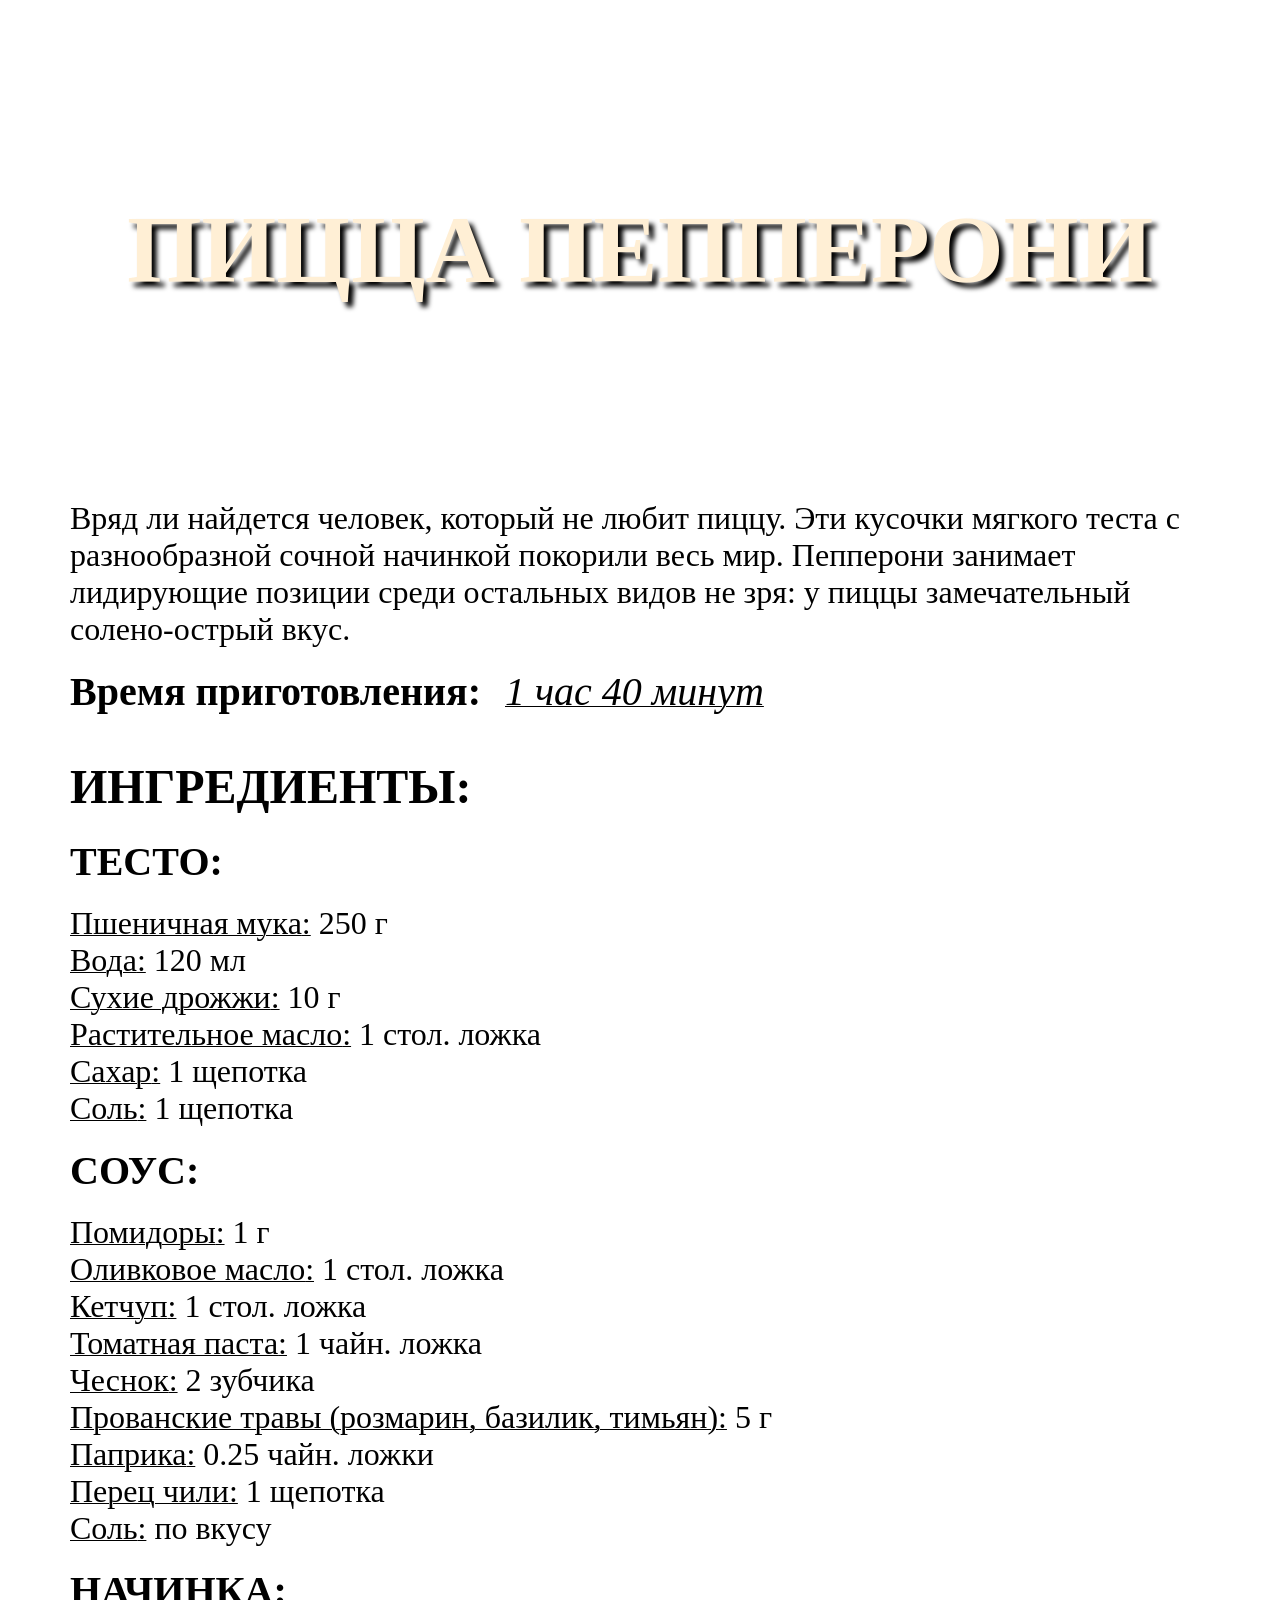
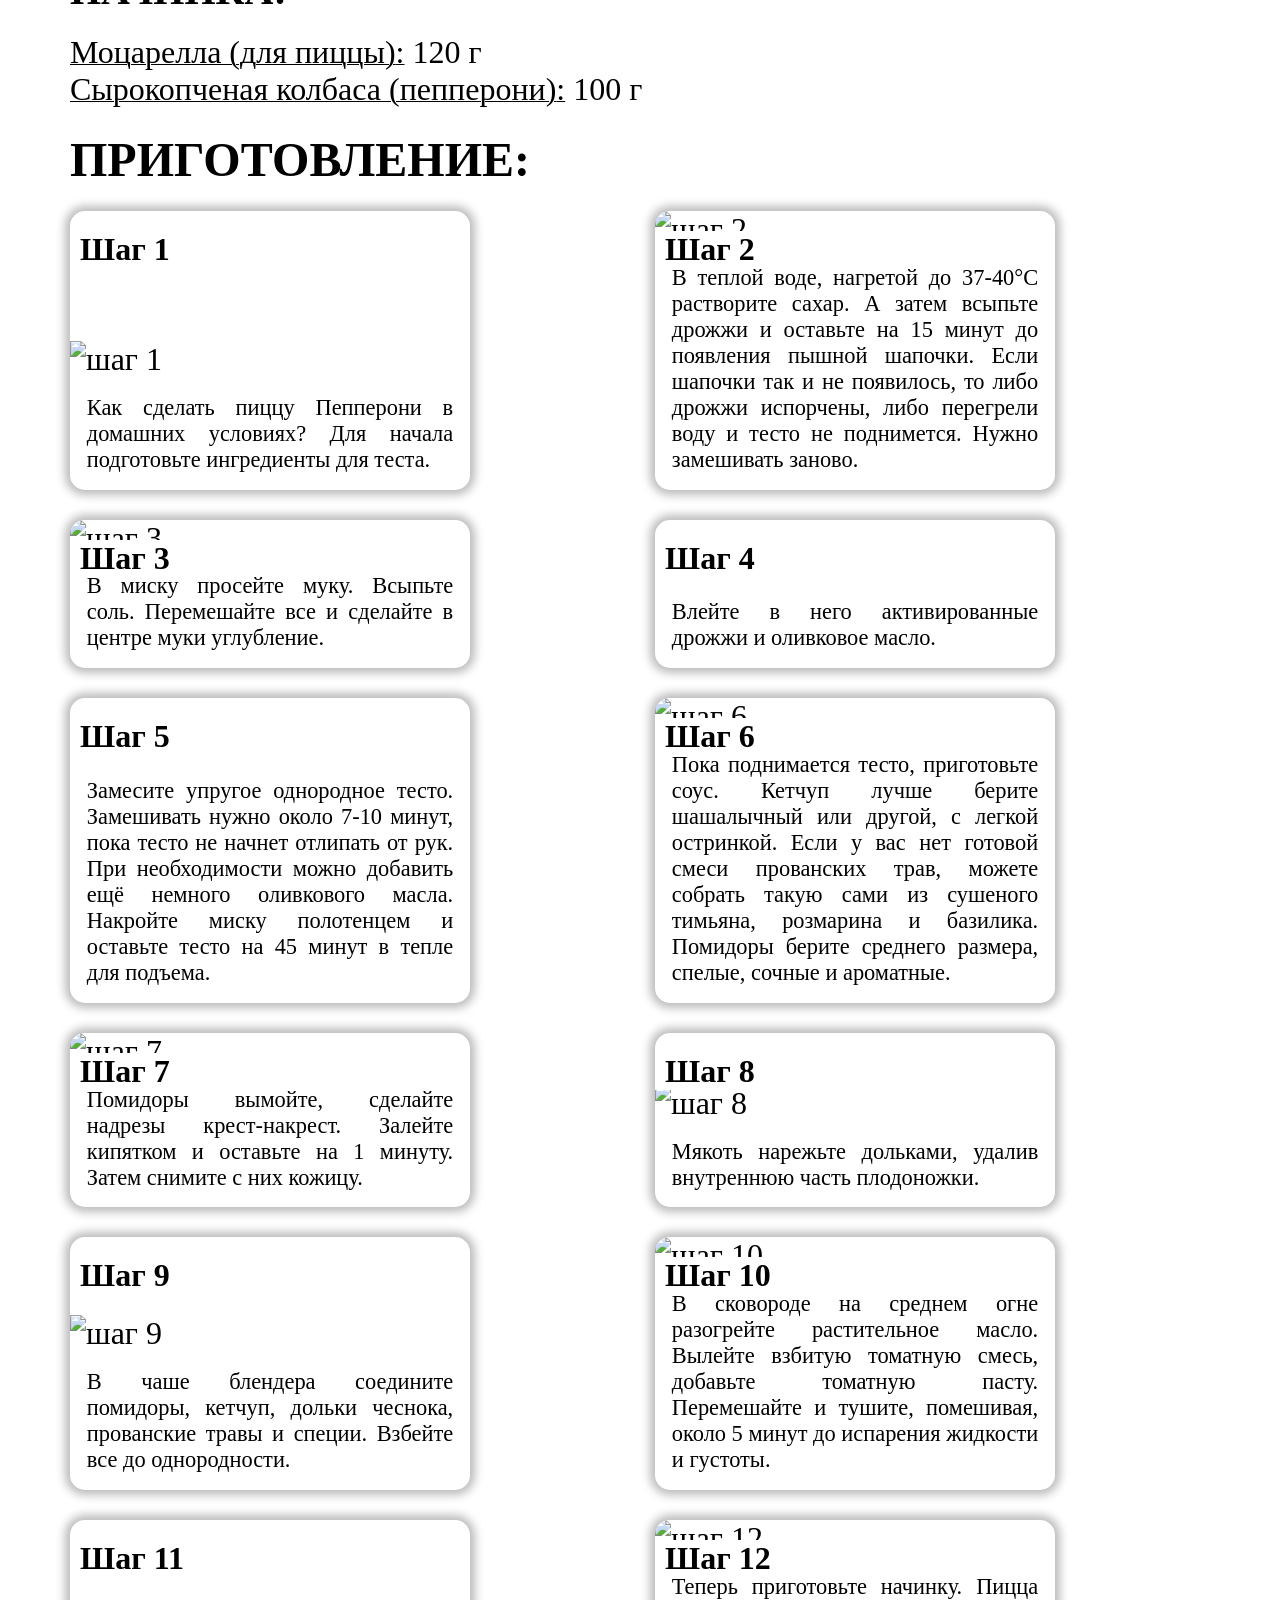
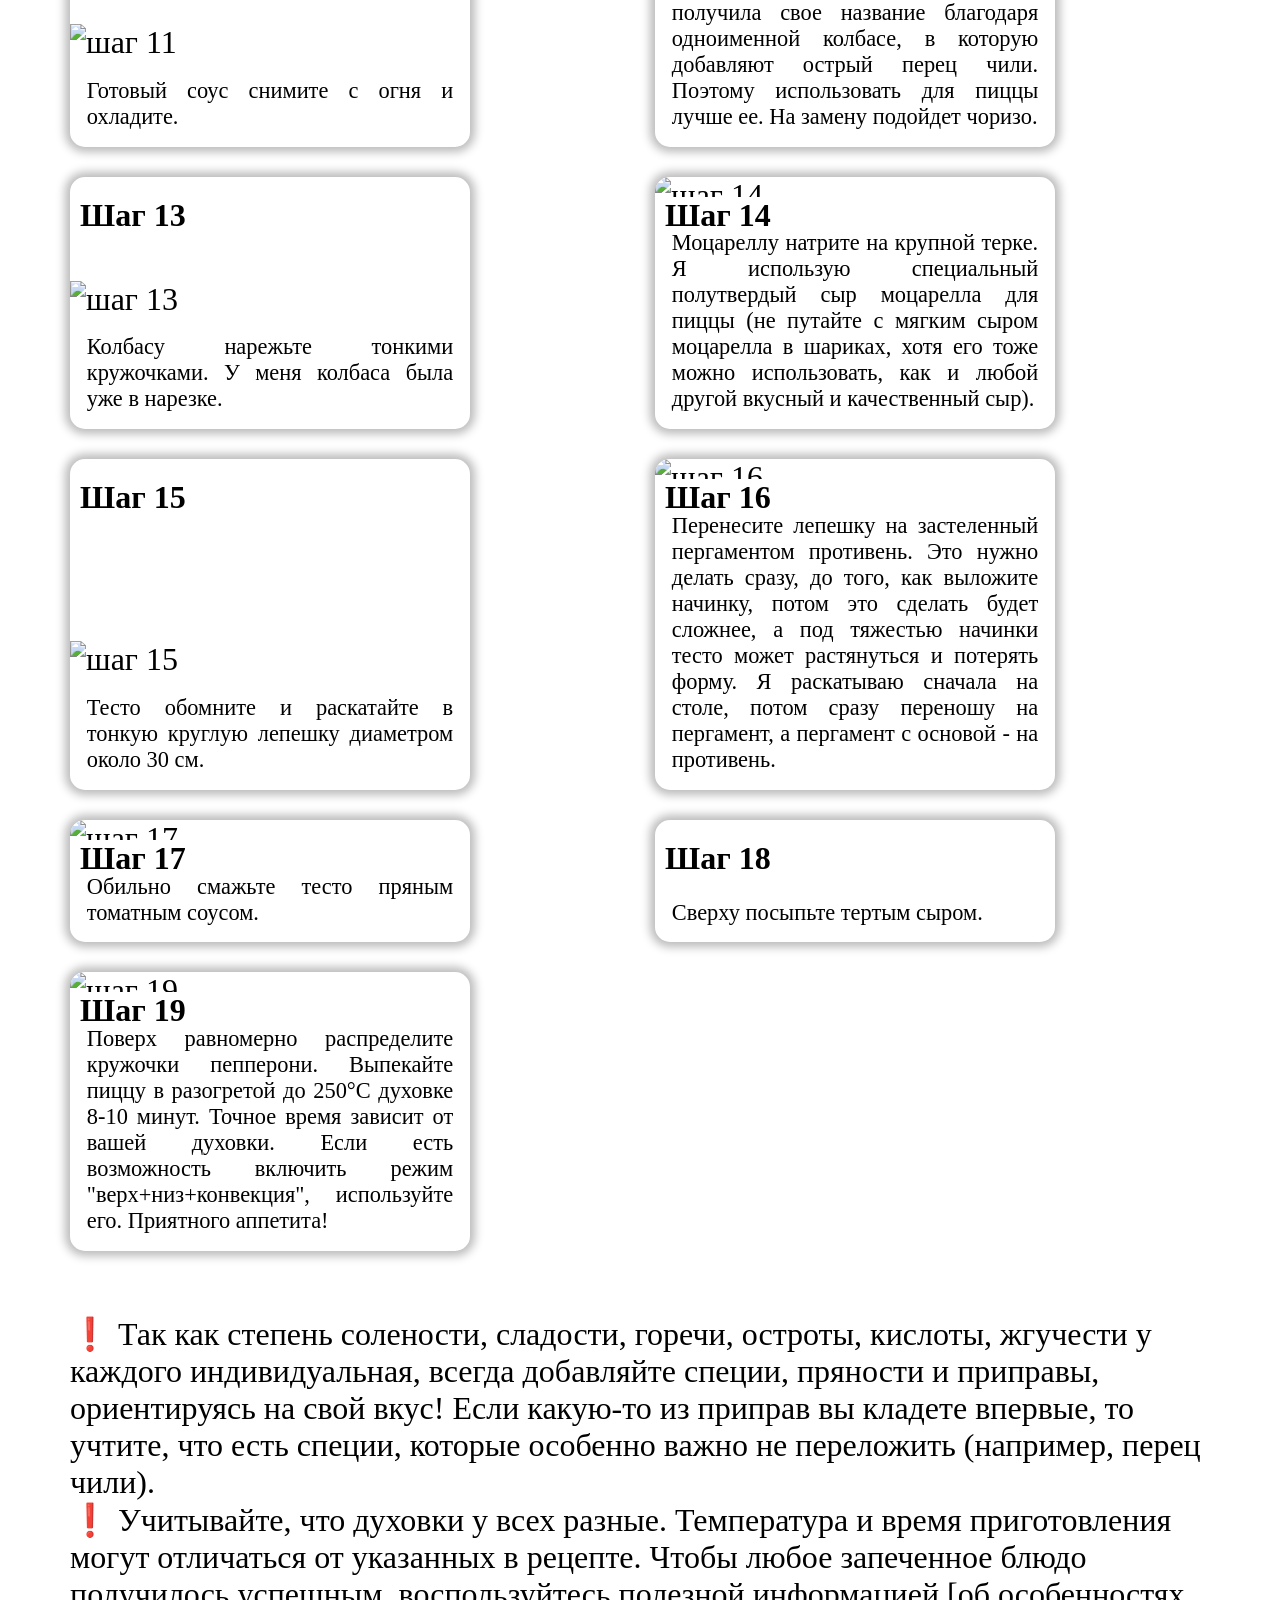
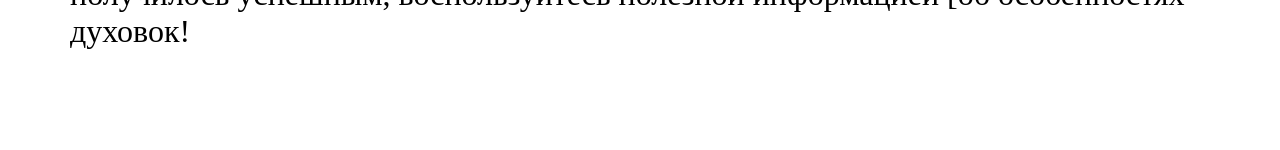
==== commit d862330c: "Сделаны карточки шагов приготовления сеткой" ====
--- a/index.html
+++ b/index.html
@@ -95,140 +95,120 @@
             <h2 class="cooking__header">Приготовление:</h2>
             <article class="cooking__main">
                 <ol class="cooking__process">
-                    <hr>
                     <li class="cooking__step cooking-step">
                         <p class="cooking-step__discription">
                             Как сделать пиццу Пепперони в домашних условиях? Для начала подготовьте ингредиенты для теста.
                         </p>
                         <img class="cooking-step__img" src="images/step1.jpg" alt="шаг 1" />
                     </li>
-                    <hr>
                     <li class="cooking__step cooking-step">
                         <p class="cooking-step__discription">
                             В теплой воде, нагретой до 37-40°С растворите сахар. А затем всыпьте дрожжи и оставьте на 15 минут до появления пышной шапочки. Если шапочки так и не появилось, то либо дрожжи испорчены, либо перегрели воду и тесто не поднимется. Нужно замешивать заново.
                         </p>
                         <img class="cooking-step__img" src="images/step2.jpg" alt="шаг 2" />
                     </li>
-                    <hr>
                     <li class="cooking__step cooking-step">
                         <p class="cooking-step__discription">
                             В миску просейте муку. Всыпьте соль. Перемешайте все и сделайте в центре муки углубление.
                         </p>
                         <img class="cooking-step__img" src="images/step3.jpg" alt="шаг 3" />
                     </li>
-                    <hr>
                     <li class="cooking__step cooking-step">
                         <p class="cooking-step__discription">
                             Влейте в него активированные дрожжи и оливковое масло.
                         </p>
                         <img class="cooking-step__img" src="images/step4.jpg" alt="шаг 4" />
                     </li>
-                    <hr>
                     <li class="cooking__step cooking-step">
                         <p class="cooking-step__discription">
                             Замесите упругое однородное тесто. Замешивать нужно около 7-10 минут, пока тесто не начнет отлипать от рук. При необходимости можно добавить ещё немного оливкового масла. Накройте миску полотенцем и оставьте тесто на 45 минут в тепле для подъема.
                         </p>
                         <img class="cooking-step__img" src="images/step5.jpg" alt="шаг 5" />
                     </li>
-                    <hr>
                     <li class="cooking__step cooking-step">
                         <p class="cooking-step__discription">
                             Пока поднимается тесто, приготовьте соус. Кетчуп лучше берите шашалычный или другой, с легкой остринкой. Если у вас нет готовой смеси прованских трав, можете собрать такую сами из сушеного тимьяна, розмарина и базилика. Помидоры берите среднего размера, спелые, сочные и ароматные.
                         </p>
                         <img class="cooking-step__img" src="images/step6.jpg" alt="шаг 6" />
                     </li>
-                    <hr>
                     <li class="cooking__step cooking-step">
                         <p class="cooking-step__discription">
                             Помидоры вымойте, сделайте надрезы крест-накрест. Залейте кипятком и оставьте на 1 минуту. Затем снимите с них кожицу.
                         </p>
                         <img class="cooking-step__img" src="images/step7.jpg" alt="шаг 7" />
                     </li>
-                    <hr>
                     <li class="cooking__step cooking-step">
                         <p class="cooking-step__discription">
                             Мякоть нарежьте дольками, удалив внутреннюю часть плодоножки.
                         </p>
                         <img class="cooking-step__img" src="images/step8.jpg" alt="шаг 8" />
                     </li>
-                    <hr>
                     <li class="cooking__step cooking-step">
                         <p class="cooking-step__discription">
                             В чаше блендера соедините помидоры, кетчуп, дольки чеснока, прованские травы и специи. Взбейте все до однородности.
                         </p>
                         <img class="cooking-step__img" src="images/step9.jpg" alt="шаг 9" />
                     </li>
-                    <hr>
                     <li class="cooking__step cooking-step">
                         <p class="cooking-step__discription">
                             В сковороде на среднем огне разогрейте растительное масло. Вылейте взбитую томатную смесь, добавьте томатную пасту. Перемешайте и тушите, помешивая, около 5 минут до испарения жидкости и густоты.
                         </p>
                         <img class="cooking-step__img" src="images/step10.jpg" alt="шаг 10" />
                     </li>
-                    <hr>
                     <li class="cooking__step cooking-step">
                         <p class="cooking-step__discription">
                             Готовый соус снимите с огня и охладите.
                         </p>
                         <img class="cooking-step__img" src="images/step11.jpg" alt="шаг 11" />
                     </li>
-                    <hr>
                     <li class="cooking__step cooking-step">
                         <p class="cooking-step__discription">
                             Теперь приготовьте начинку. Пицца получила свое название благодаря одноименной колбасе, в которую добавляют острый перец чили. Поэтому использовать для пиццы лучше ее. На замену подойдет чоризо.
                         </p>
                         <img class="cooking-step__img" src="images/step12.jpg" alt="шаг 12" />
                     </li>
-                    <hr>
                     <li class="cooking__step cooking-step">
                         <p class="cooking-step__discription">
                             Колбасу нарежьте тонкими кружочками. У меня колбаса была уже в нарезке.
                         </p>
                         <img class="cooking-step__img" src="images/step13.jpg" alt="шаг 13" />
                     </li>
-                    <hr>
                     <li class="cooking__step cooking-step">
                         <p class="cooking-step__discription">
                             Моцареллу натрите на крупной терке. Я использую специальный полутвердый сыр моцарелла для пиццы (не путайте с мягким сыром моцарелла в шариках, хотя его тоже можно использовать, как и любой другой вкусный и качественный сыр).
                         </p>
                         <img class="cooking-step__img" src="images/step14.jpg" alt="шаг 14" />
                     </li>
-                    <hr>
                     <li class="cooking__step cooking-step">
                         <p class="cooking-step__discription">
                             Тесто обомните и раскатайте в тонкую круглую лепешку диаметром около 30 см.
                         </p>
                         <img class="cooking-step__img" src="images/step15.jpg" alt="шаг 15" />
                     </li>
-                    <hr>
                     <li class="cooking__step cooking-step">
                         <p class="cooking-step__discription">
                             Перенесите лепешку на застеленный пергаментом противень. Это нужно делать сразу, до того, как выложите начинку, потом это сделать будет сложнее, а под тяжестью начинки тесто может растянуться и потерять форму. Я раскатываю сначала на столе, потом сразу переношу на пергамент, а пергамент с основой - на противень.
                         </p>
                         <img class="cooking-step__img" src="images/step16.jpg" alt="шаг 16" />
                     </li>
-                    <hr>
                     <li class="cooking__step cooking-step">
                         <p class="cooking-step__discription">
                             Обильно смажьте тесто пряным томатным соусом.
                         </p>
                         <img class="cooking-step__img" src="images/step17.jpg" alt="шаг 17" />
                     </li>
-                    <hr>
                     <li class="cooking__step cooking-step">
                         <p class="cooking-step__discription">
                             Сверху посыпьте тертым сыром.
                         </p>
                         <img class="cooking-step__img" src="images/step18.jpg" alt="шаг 18" />
                     </li>
-                    <hr>
                     <li class="cooking__step cooking-step">
                         <p class="cooking-step__discription">
                             Поверх равномерно распределите кружочки пепперони. Выпекайте пиццу в разогретой до 250°С духовке 8-10 минут. Точное время зависит от вашей духовки. Если есть возможность включить режим "верх+низ+конвекция", используйте его. Приятного аппетита!
                         </p>
                         <img class="cooking-step__img" src="images/step19.jpg" alt="шаг 19" />
                     </li>
-                    <hr>
                 </ol>
             </article>
 
--- a/style.css
+++ b/style.css
@@ -68,25 +68,40 @@
     list-style-position: inside;
     list-style-type: none;
     counter-reset: number;
+    display: grid;
+    gap: 30px;
+    grid-template-columns: repeat(2, 1fr);
 }
 
 .cooking__step::before {
     content: 'Шаг ' counter(number);
     counter-increment: number;
     font-weight: bold;
+    position: absolute;
+    top: 20px;
+    padding: 0 10px;
+    background-color: white;
 }
 
+
 .cooking__step {
-    margin: 20px 0px 20px 0px;
+    display: flex;
+    width: 400px;
+    flex-direction: column-reverse;
+    border-radius: 15px;
+    overflow: hidden;
+    box-shadow: 0 0 10px 5px rgb(187, 187, 187);
+    position: relative;
 }
 
+
+
 .cooking-step__discription {
-    font-size: 1em;
+    font-size: 0.7em;
     display: inline-block;
-    max-width: calc(100% - 520px);
-    vertical-align: top;
-    height: 300px;
-    margin-left: 20px;
+    width: 100%;
+    padding: 0.75em;
+    text-align: justify;
 }
 
 .container {
@@ -101,8 +116,7 @@
 }
 
 .cooking-step__img {
-    max-width: 300px;
-    float: right;
+    width: 100%;
 }
 
 .cooking__note {
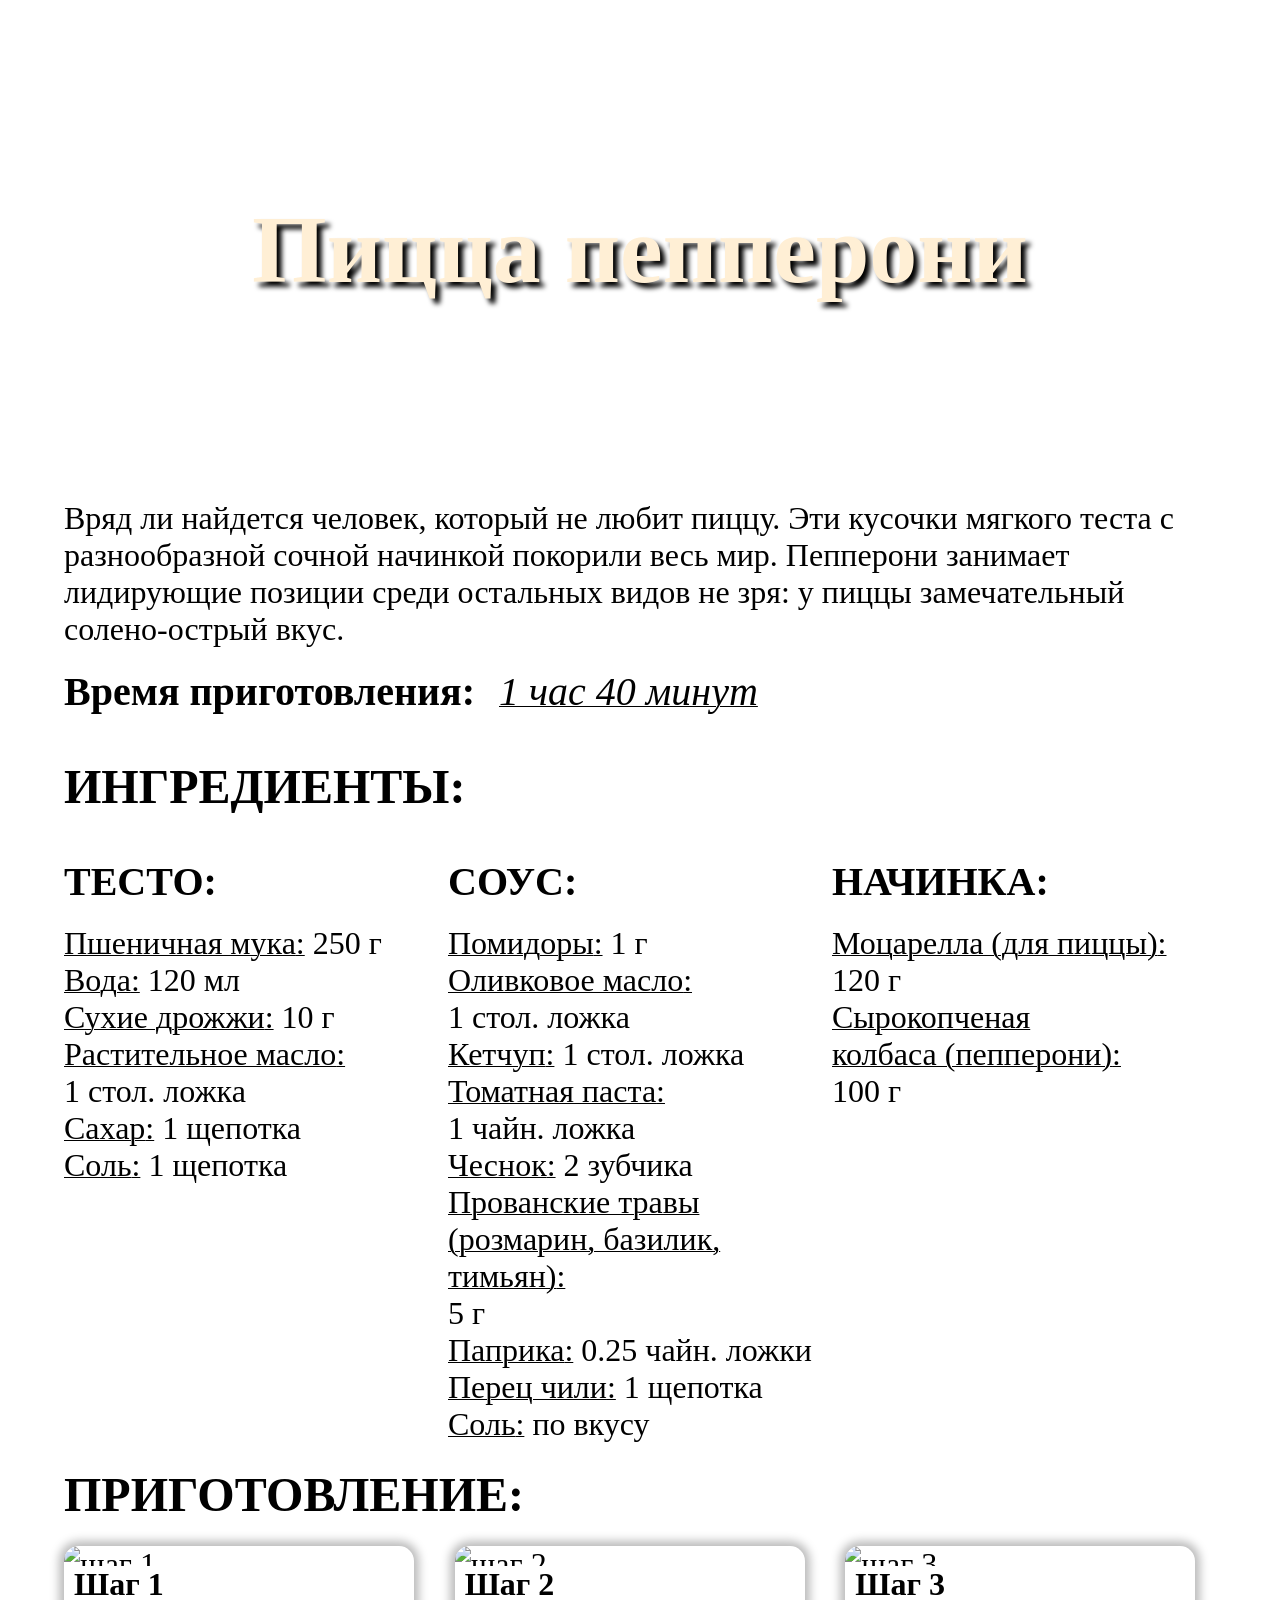
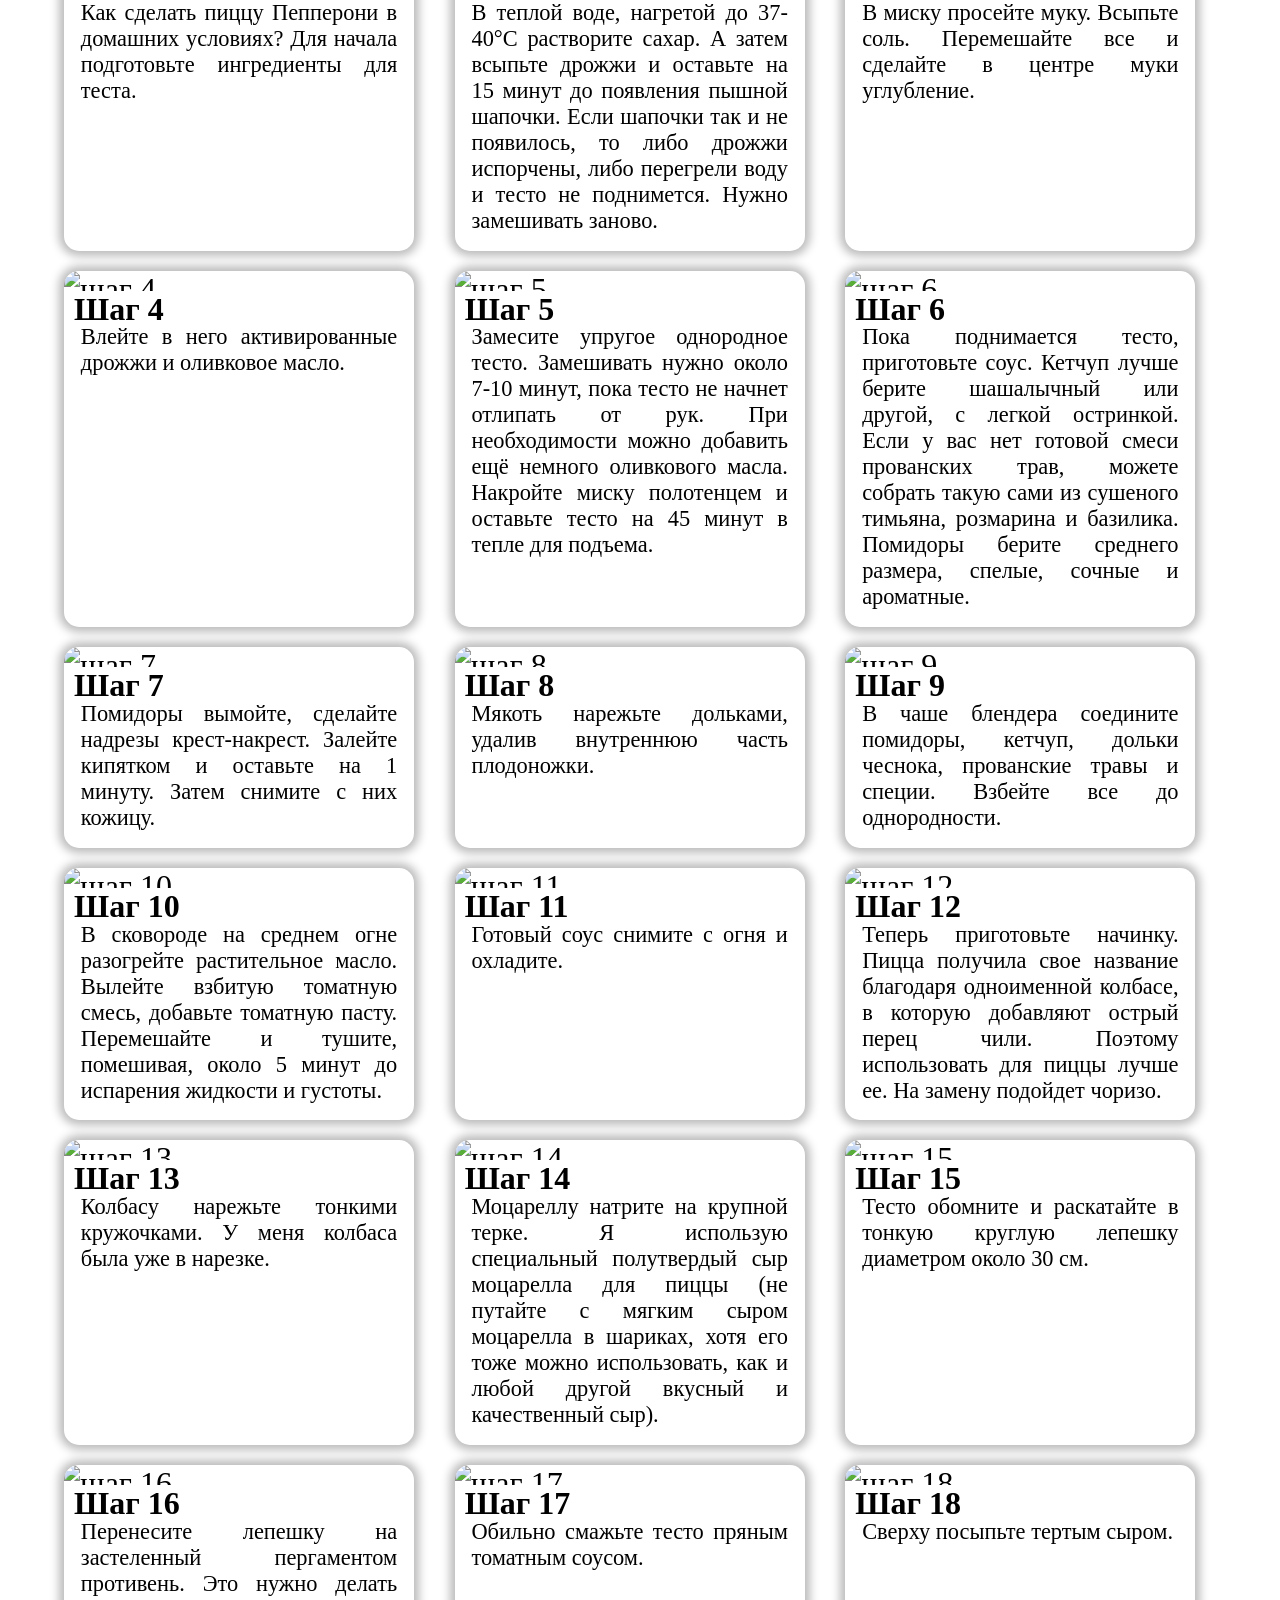
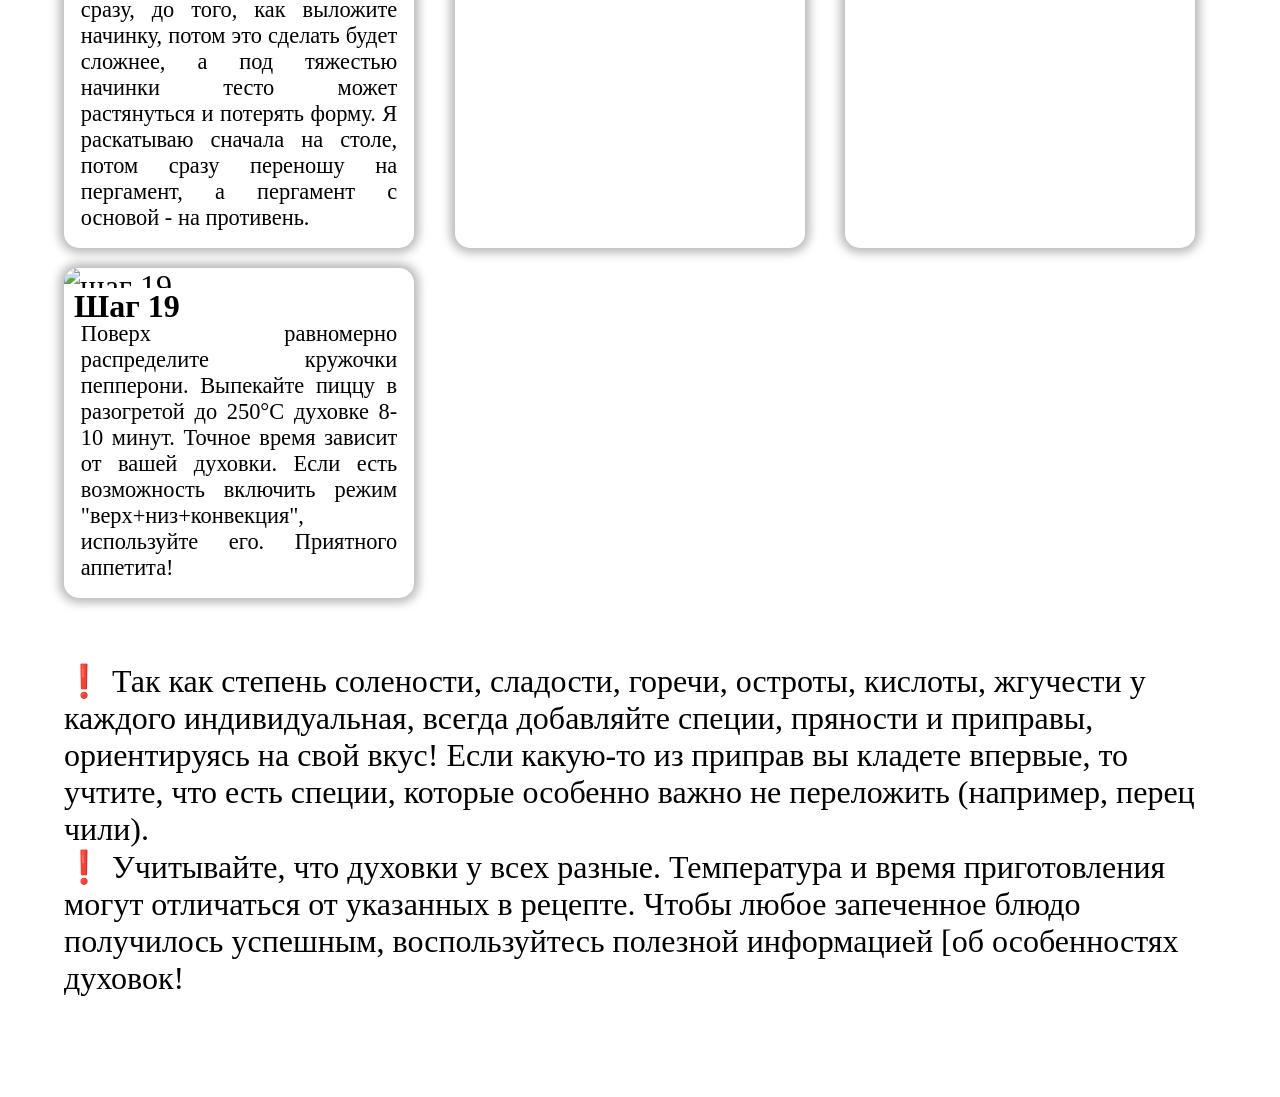
==== commit 655b877d: "Добавлен адаптив, неоконченны container quires" ====
--- a/index.html
+++ b/index.html
@@ -7,7 +7,9 @@
     <link rel="stylesheet" href="style.css">
 </head>
 <body>
-    <h1 class="header-banner">Пицца пепперони</h1>
+    <div class="header-banner">
+        <h1>Пицца пепперони</h1>
+    </div>
     <main class="container">
         <section class="intro">
             <article class="intro__article">
--- a/style.css
+++ b/style.css
@@ -8,9 +8,14 @@
     background-image: url("images/bg.jpg");
     background-size: cover;
     background-position: center 70%;
+    display: grid;
+    place-items: center;
+    
+}
+
+.header-banner h1 {
+    font-size: 6em;
     text-align: center;
-    text-transform: uppercase;
-    font-size: 6em;
     line-height: 500px;
     color: papayawhip;
     text-shadow: 5px 5px 5px black;
@@ -69,8 +74,8 @@
     list-style-type: none;
     counter-reset: number;
     display: grid;
-    gap: 30px;
-    grid-template-columns: repeat(2, 1fr);
+    gap: 20px;
+    grid-template-columns: repeat(3, 1fr);
 }
 
 .cooking__step::before {
@@ -86,12 +91,14 @@
 
 .cooking__step {
     display: flex;
-    width: 400px;
+    width: 350px;
     flex-direction: column-reverse;
+    justify-content: flex-end;
     border-radius: 15px;
     overflow: hidden;
     box-shadow: 0 0 10px 5px rgb(187, 187, 187);
     position: relative;
+    
 }
 
 
@@ -105,7 +112,7 @@
 }
 
 .container {
-    width: 1140px;
+    width: 90%;
     margin: 0 auto 100px auto;
 }
 
@@ -128,4 +135,72 @@
     list-style-type: none;
 }
 
-
+@media screen and (max-width: 960px) {
+    *{
+        max-width: 100vh;
+    }
+
+    .header-banner {
+        height: 50vh;
+    }
+
+    .header-banner h1 {
+        font-size: 4em;
+        line-height: 150%;
+    }
+
+    .container {
+        padding: 5%;
+    }
+
+    h2 {
+        font-size: 2.2em;
+        margin-top: 0.3em;
+        margin-bottom: 0.3em;
+    }
+    
+    h3 {
+        font-size: 1.8em;
+        margin-top: 0.2em;
+        margin-bottom: 0.2em;
+    }
+    
+    p, dl, ol, ul {
+        font-size: 1.5em;
+    }
+
+    .cooking__process {
+        grid-template-columns: 1fr 1fr;
+    }
+
+    .cooking-step {
+        width: unset;
+    }
+}
+
+@media screen and (max-width: 480px) {
+    .cooking__process {
+        grid-template-columns: 1fr;
+    }
+}
+
+@media (min-width: 1200px) {
+    .ingredients {
+        display: grid;
+        grid-template-columns: repeat(3, 1fr);
+    }
+
+    .ingredients__header {
+        grid-column: 1/4;
+    }
+}
+
+.cooking__step {
+    contain: layout inline-size;
+}
+
+@conteiner (max-width: 300px) {
+    .cooking__step p {
+        font-size: 0.5em;
+    }
+}
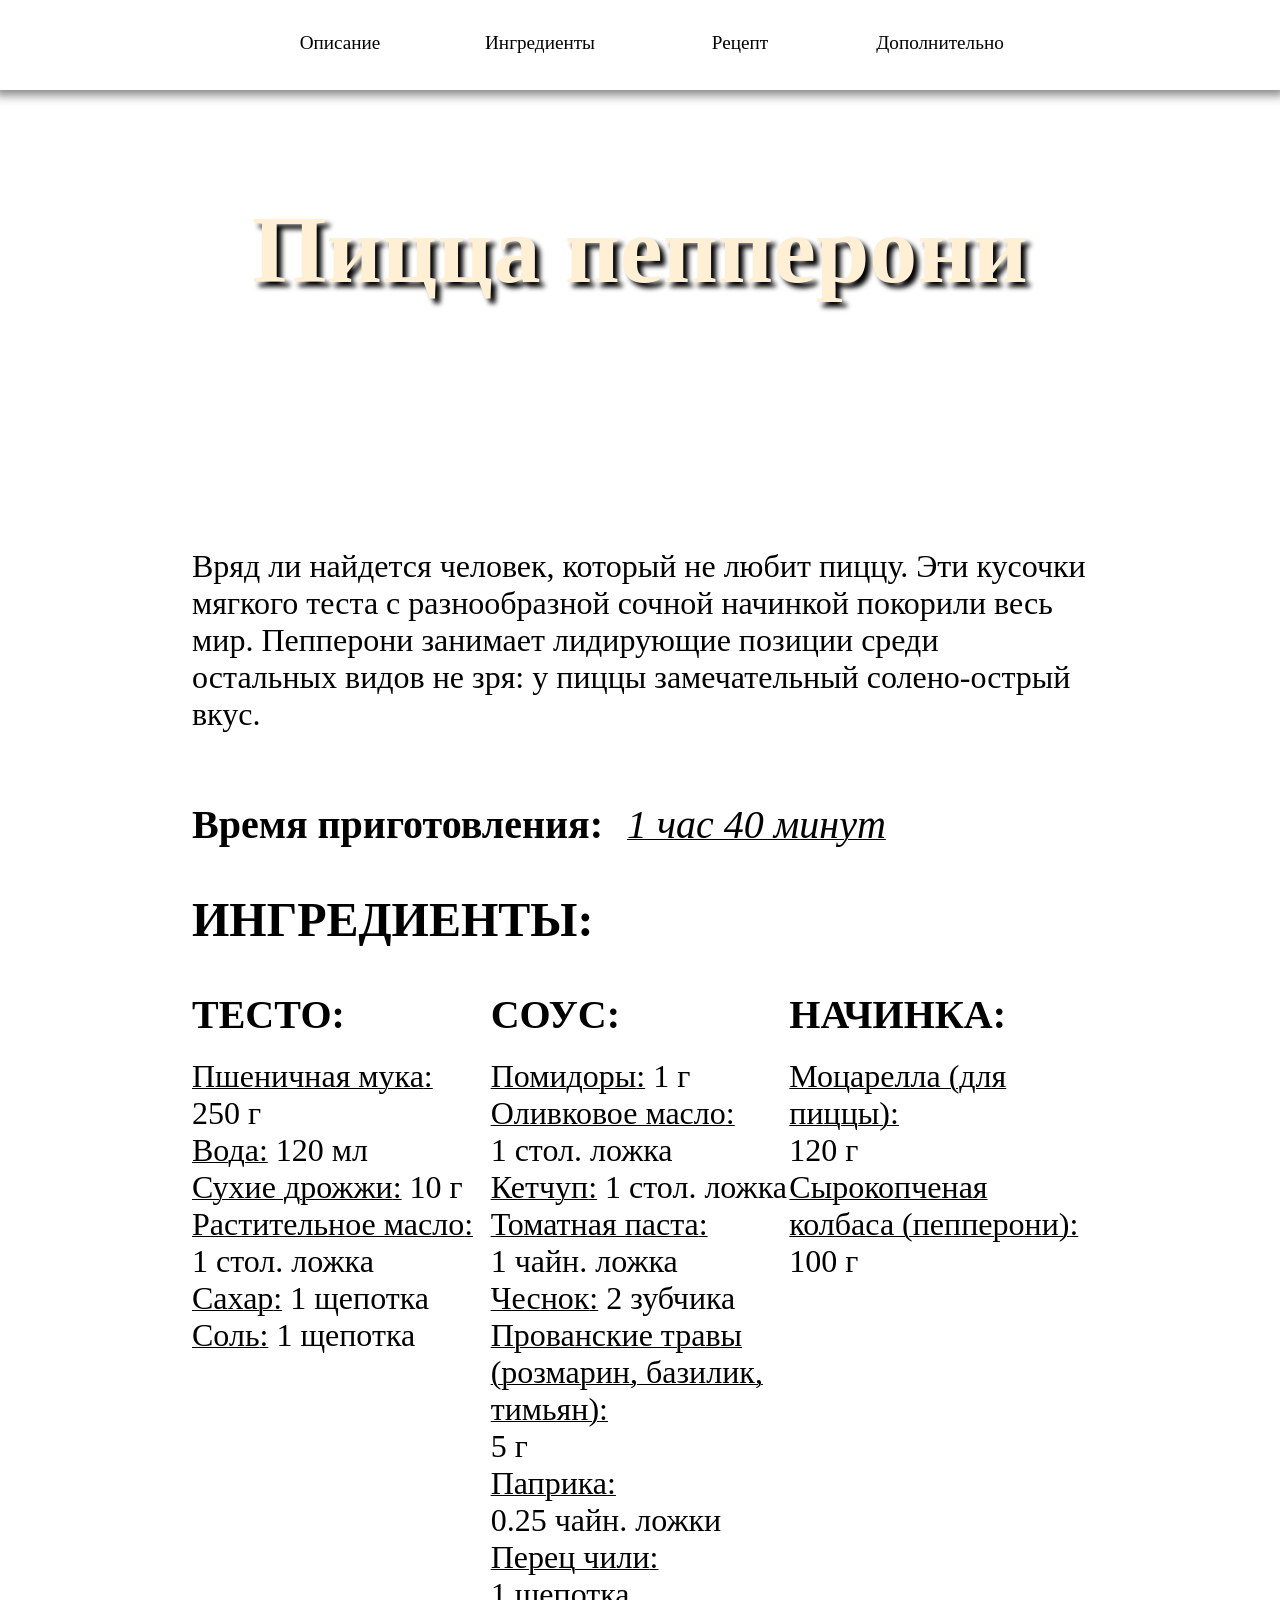
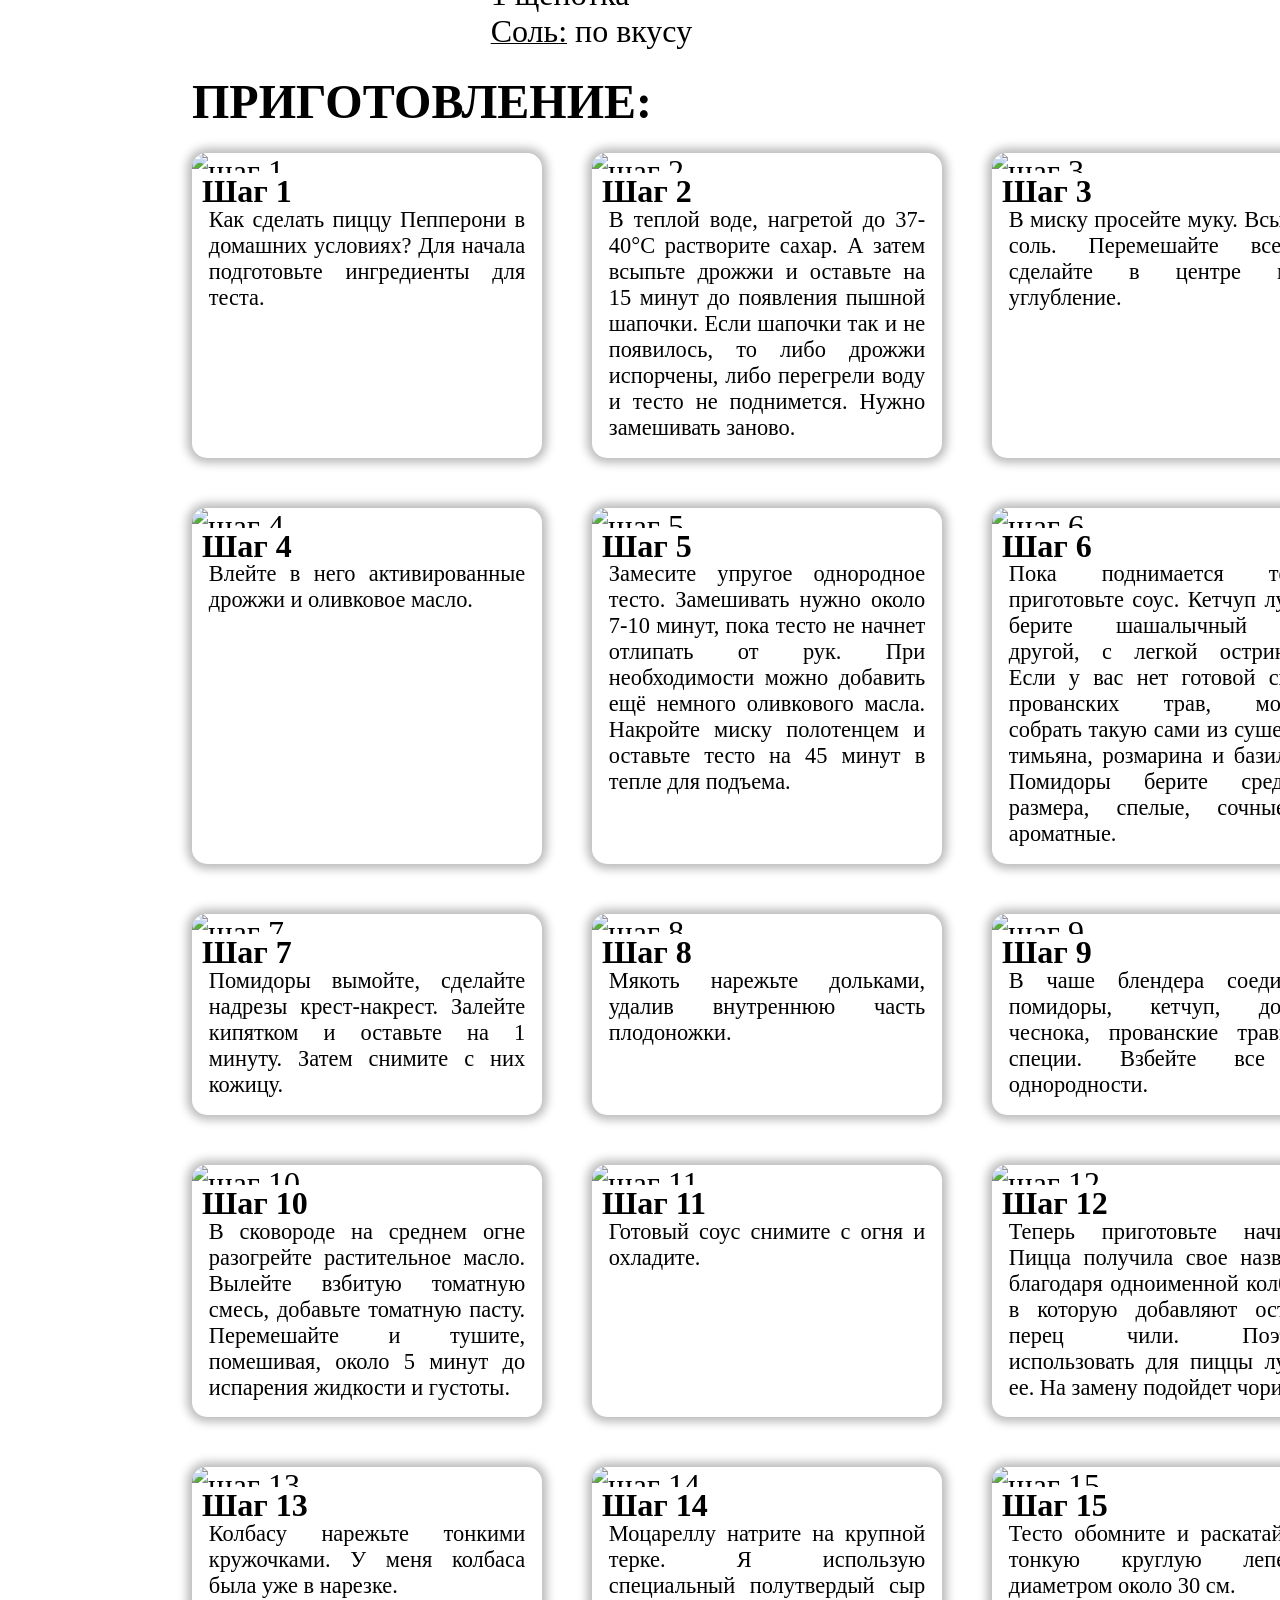
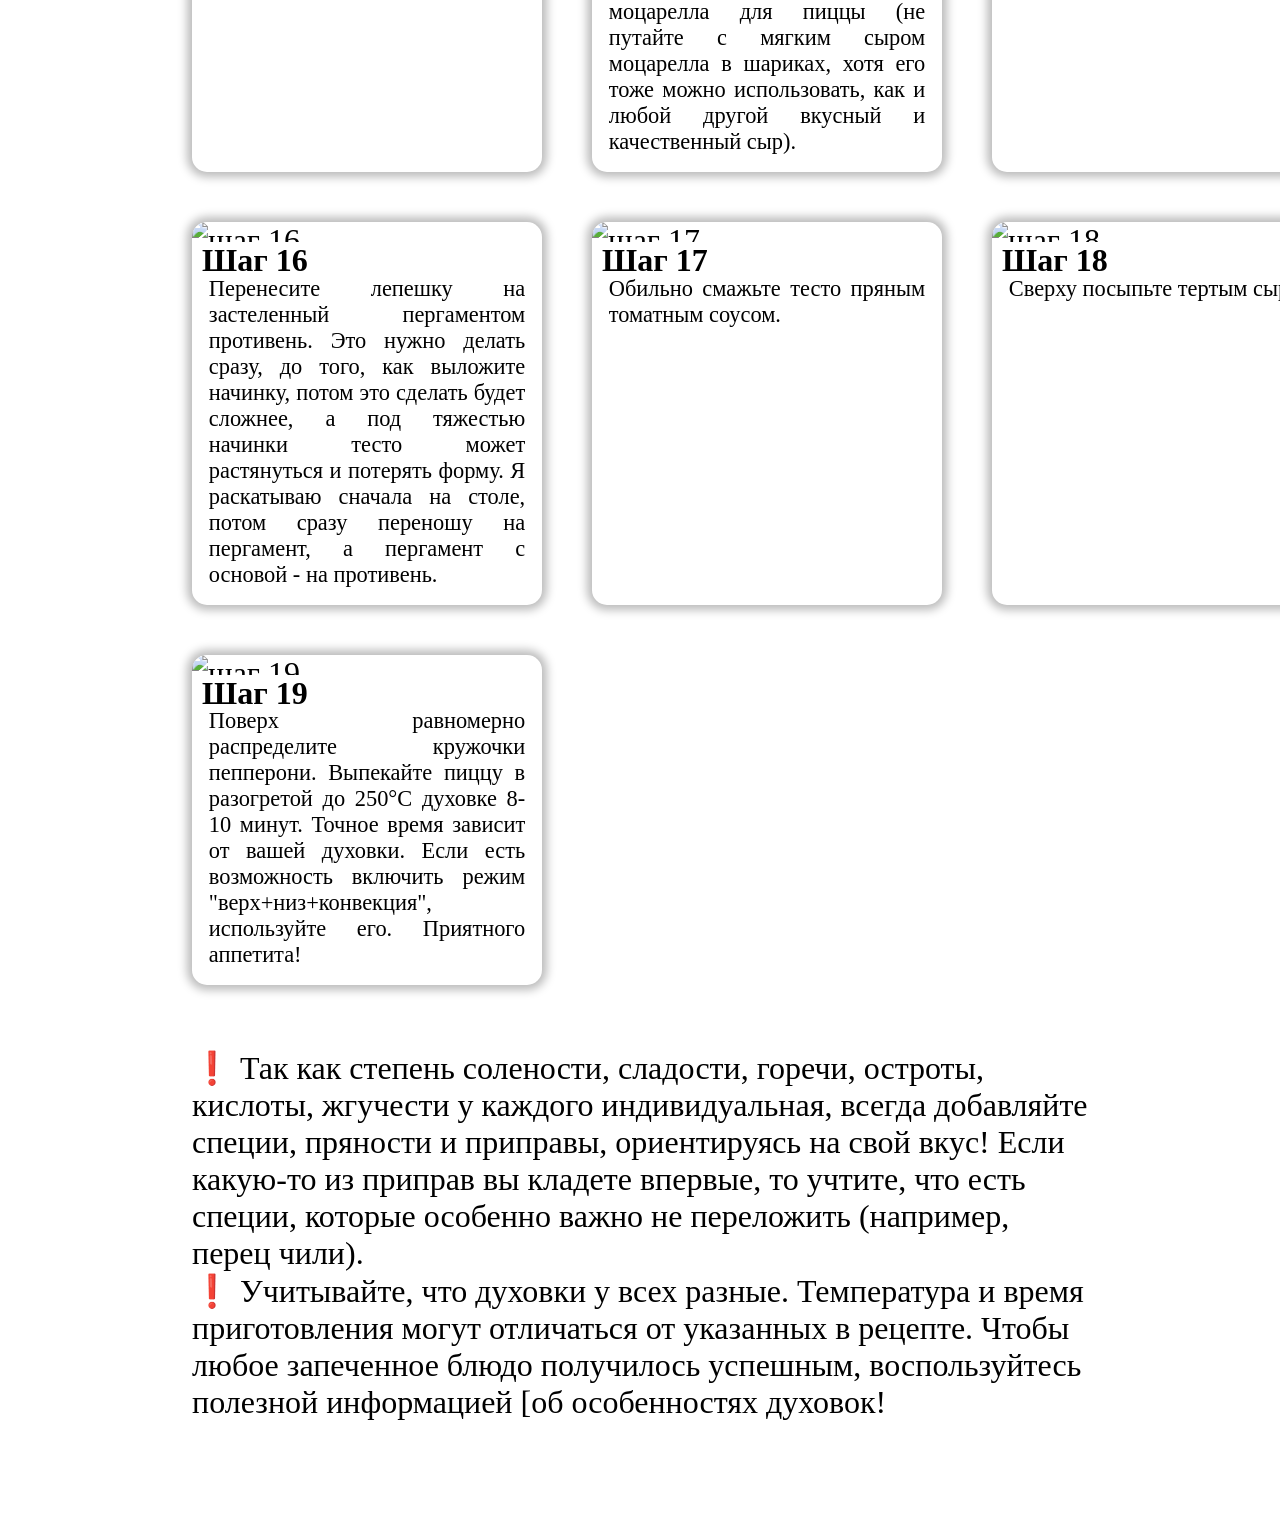
==== commit 2e44dead: "Добавлено навигационное меню с якорными ссылками" ====
--- a/index.html
+++ b/index.html
@@ -7,11 +7,18 @@
     <link rel="stylesheet" href="style.css">
 </head>
 <body>
+    <div class="navigation">
+        <a href="#about">Описание</a>
+        <a href="#ingridients">Ингредиенты</a>
+        <a href="#step">Рецепт</a>
+        <a href="#note">Дополнительно</a>
+    </div>
+
     <div class="header-banner">
         <h1>Пицца пепперони</h1>
     </div>
     <main class="container">
-        <section class="intro">
+        <section class="intro" id="about">
             <article class="intro__article">
                 <p class="intro__p">
                     Вряд ли найдется человек, который не любит пиццу. Эти кусочки мягкого теста с разнообразной сочной начинкой покорили весь мир. Пепперони занимает лидирующие позиции среди остальных видов не зря: у пиццы замечательный солено-острый вкус.
@@ -24,7 +31,7 @@
             <p class="cook-time__value">1 час 40 минут</p>
         </section>
         
-        <section class="ingredients">
+        <section class="ingredients" id="ingridients">
             <h2 class="ingredients__header">Ингредиенты:</h2>
             <article class="element ingredients__element">
                 <h3 class="element__header">ТЕСТО:</h3>
@@ -93,7 +100,7 @@
             </article>
         </section>
 
-        <section class="cooking">
+        <section class="cooking" id="step">
             <h2 class="cooking__header">Приготовление:</h2>
             <article class="cooking__main">
                 <ol class="cooking__process">
@@ -214,7 +221,7 @@
                 </ol>
             </article>
 
-            <aside class="cooking__note">
+            <aside class="cooking__note" id="note">
                 <ul class="cooking__annotation">
                     <li>
                         &#10071; Так как степень солености, сладости, горечи, остроты, кислоты, жгучести у каждого индивидуальная, всегда добавляйте специи, пряности и приправы, ориентируясь на свой вкус! Если какую-то из приправ вы кладете впервые, то учтите, что есть специи, которые особенно важно не переложить (например, перец чили).
--- a/style.css
+++ b/style.css
@@ -2,6 +2,35 @@
     padding: 0;
     margin: 0;
     box-sizing: border-box;
+}
+
+.navigation {
+    max-width: 100%;
+    height: 90px;
+    background-color: #ffffff;
+    padding: 2em 15em 2em 15em;
+    display: flex;
+    justify-content: center;
+    position: fixed;
+    z-index: 10;
+    right: 0;
+    left: 0;
+    top: 0;
+    bottom: 0;
+    box-shadow: 0 0 10px 5px rgba(0, 0, 0, 0.5);
+}
+
+a {
+    width: 200px;
+    text-decoration: none;
+    font-size: 1.2em;
+    color: black;
+    transition: all 0.1s ease 0s;
+    text-align: center;
+}
+
+a:hover {
+    color: #a72e00;
 }
 
 .header-banner {
@@ -10,7 +39,7 @@
     background-position: center 70%;
     display: grid;
     place-items: center;
-    
+    overflow: hidden;
 }
 
 .header-banner h1 {
@@ -43,6 +72,10 @@
     font-size: 2em;
 }
 
+.intro__article {
+    padding: 3em 0em;
+}
+
 .cook-time__header {
     display: inline-block;
     font-size: 2.5em;
@@ -74,7 +107,7 @@
     list-style-type: none;
     counter-reset: number;
     display: grid;
-    gap: 20px;
+    gap: 50px;
     grid-template-columns: repeat(3, 1fr);
 }
 
@@ -87,7 +120,6 @@
     padding: 0 10px;
     background-color: white;
 }
-
 
 .cooking__step {
     display: flex;
@@ -98,10 +130,7 @@
     overflow: hidden;
     box-shadow: 0 0 10px 5px rgb(187, 187, 187);
     position: relative;
-    
-}
-
-
+}
 
 .cooking-step__discription {
     font-size: 0.7em;
@@ -112,7 +141,7 @@
 }
 
 .container {
-    width: 90%;
+    width: 70%;
     margin: 0 auto 100px auto;
 }
 
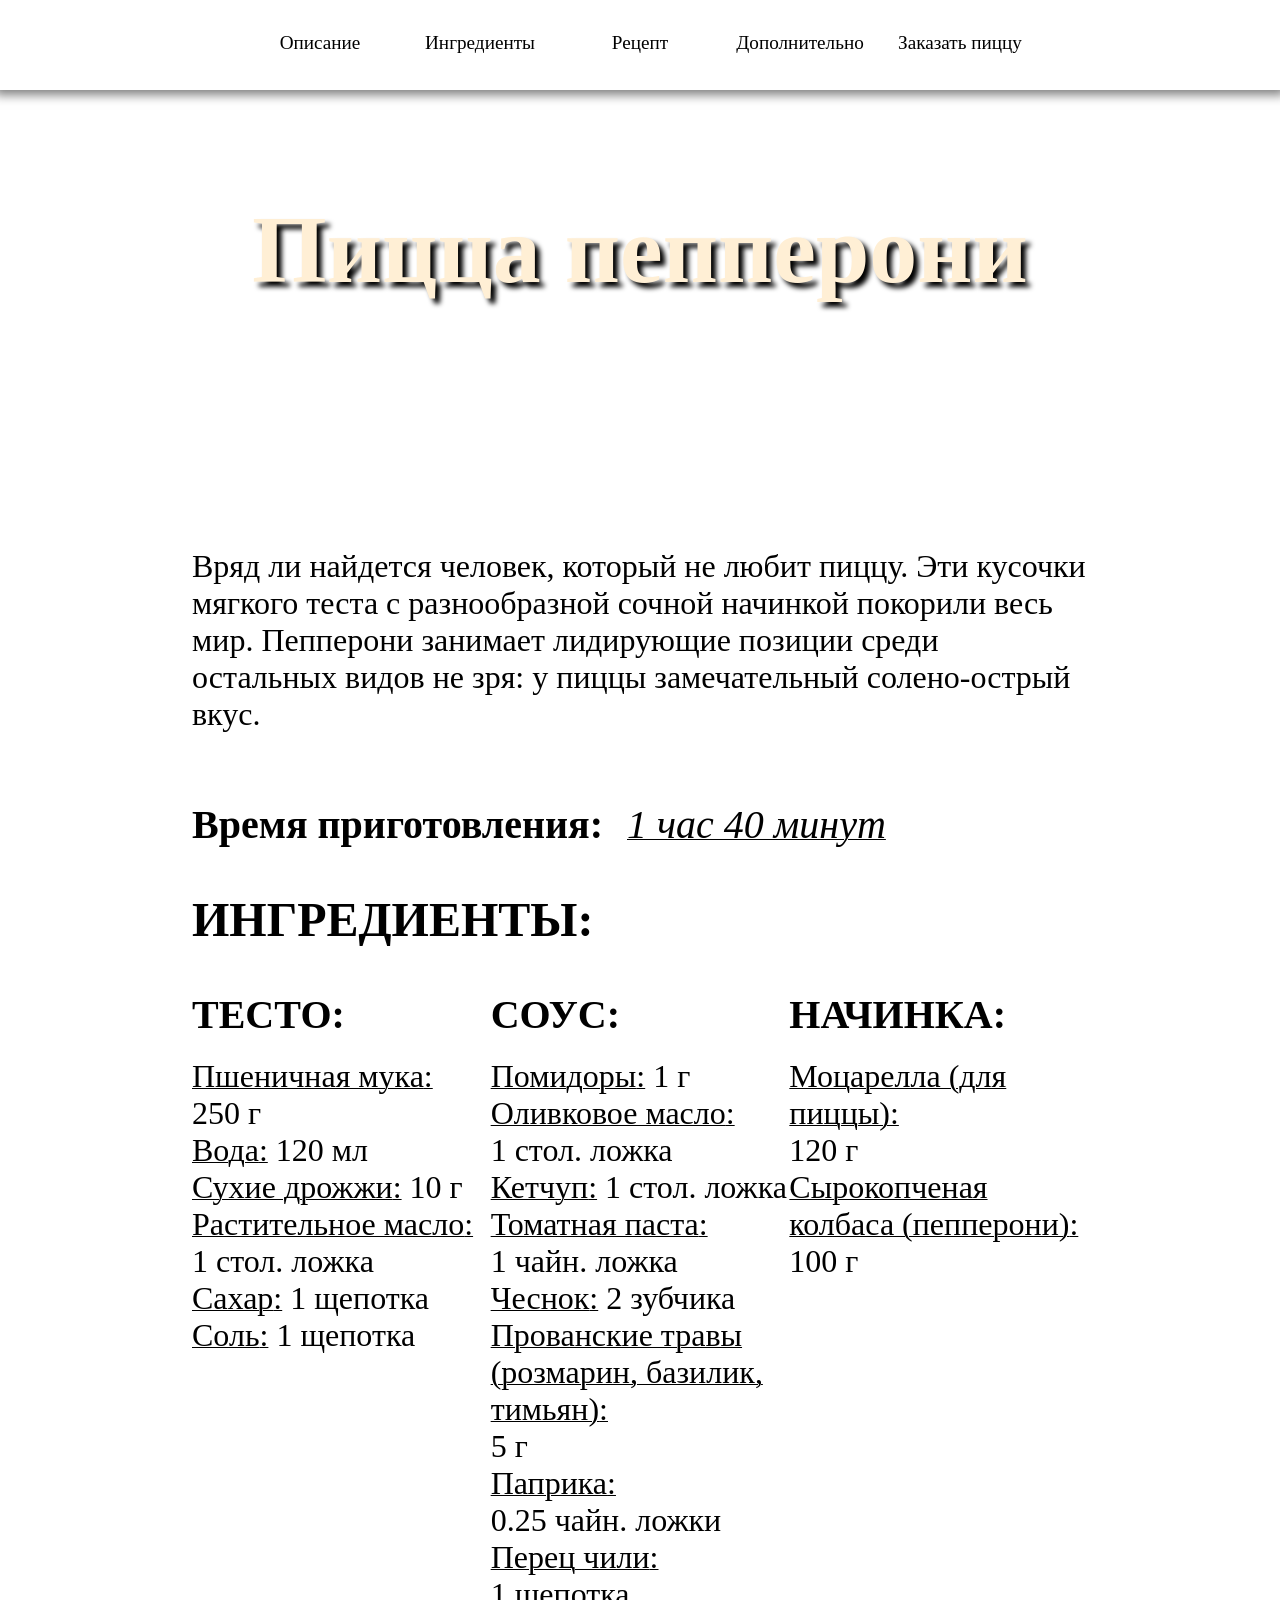
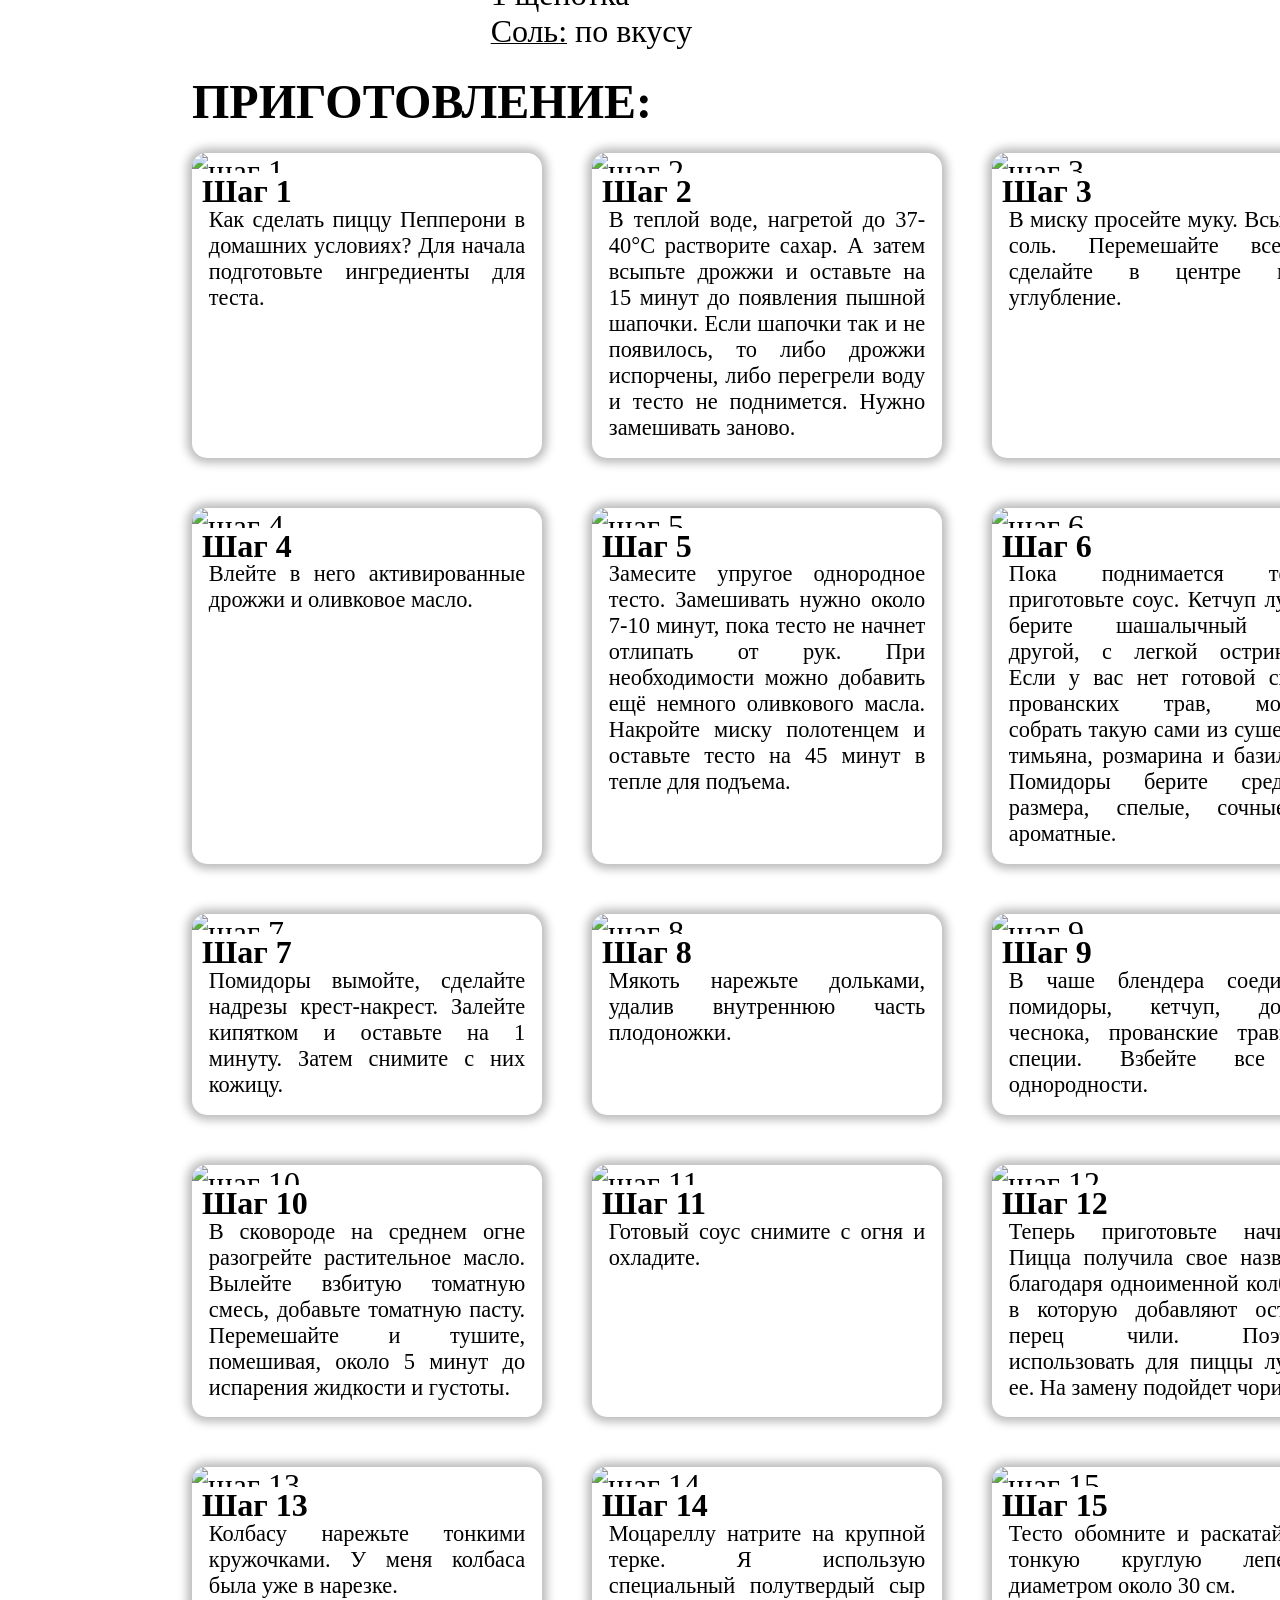
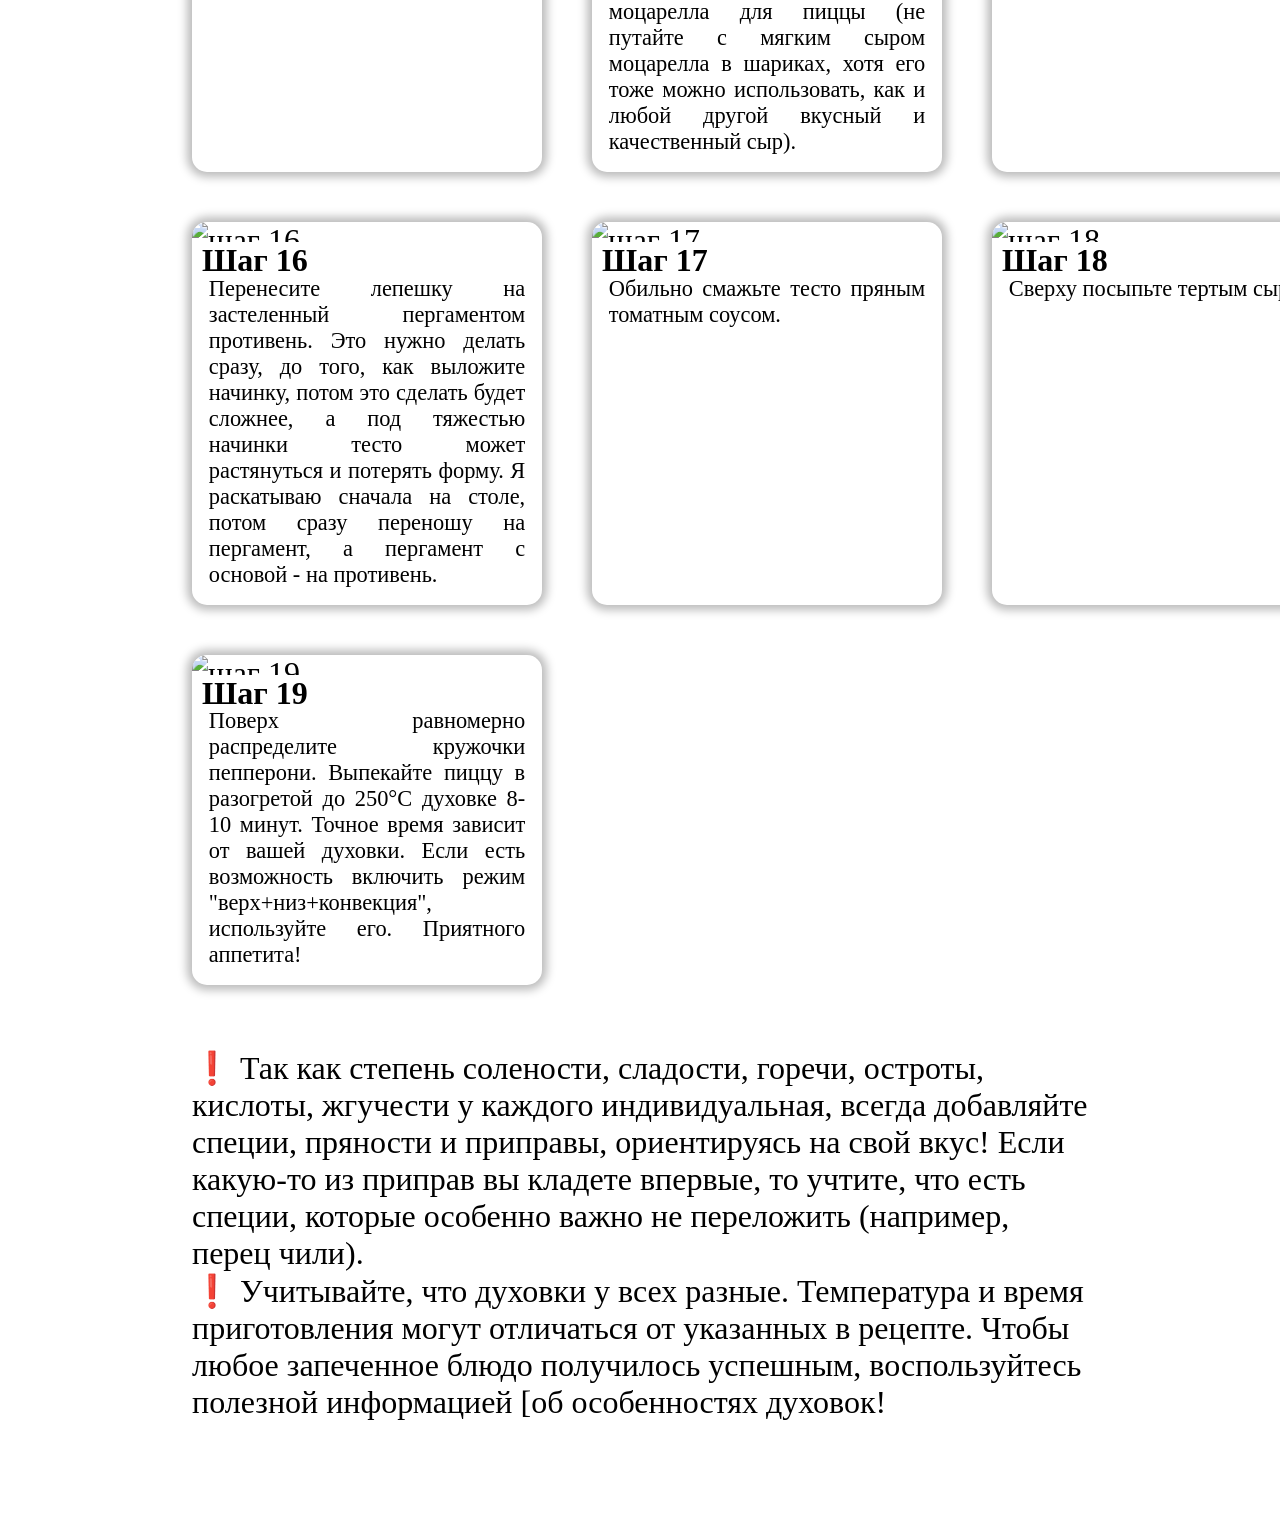
==== commit 361e8dfc: "Добавлена форма для заказа пиццы" ====
--- a/index.html
+++ b/index.html
@@ -12,6 +12,7 @@
         <a href="#ingridients">Ингредиенты</a>
         <a href="#step">Рецепт</a>
         <a href="#note">Дополнительно</a>
+        <a class="order" href="/order">Заказать пиццу</a>
     </div>
 
     <div class="header-banner">
